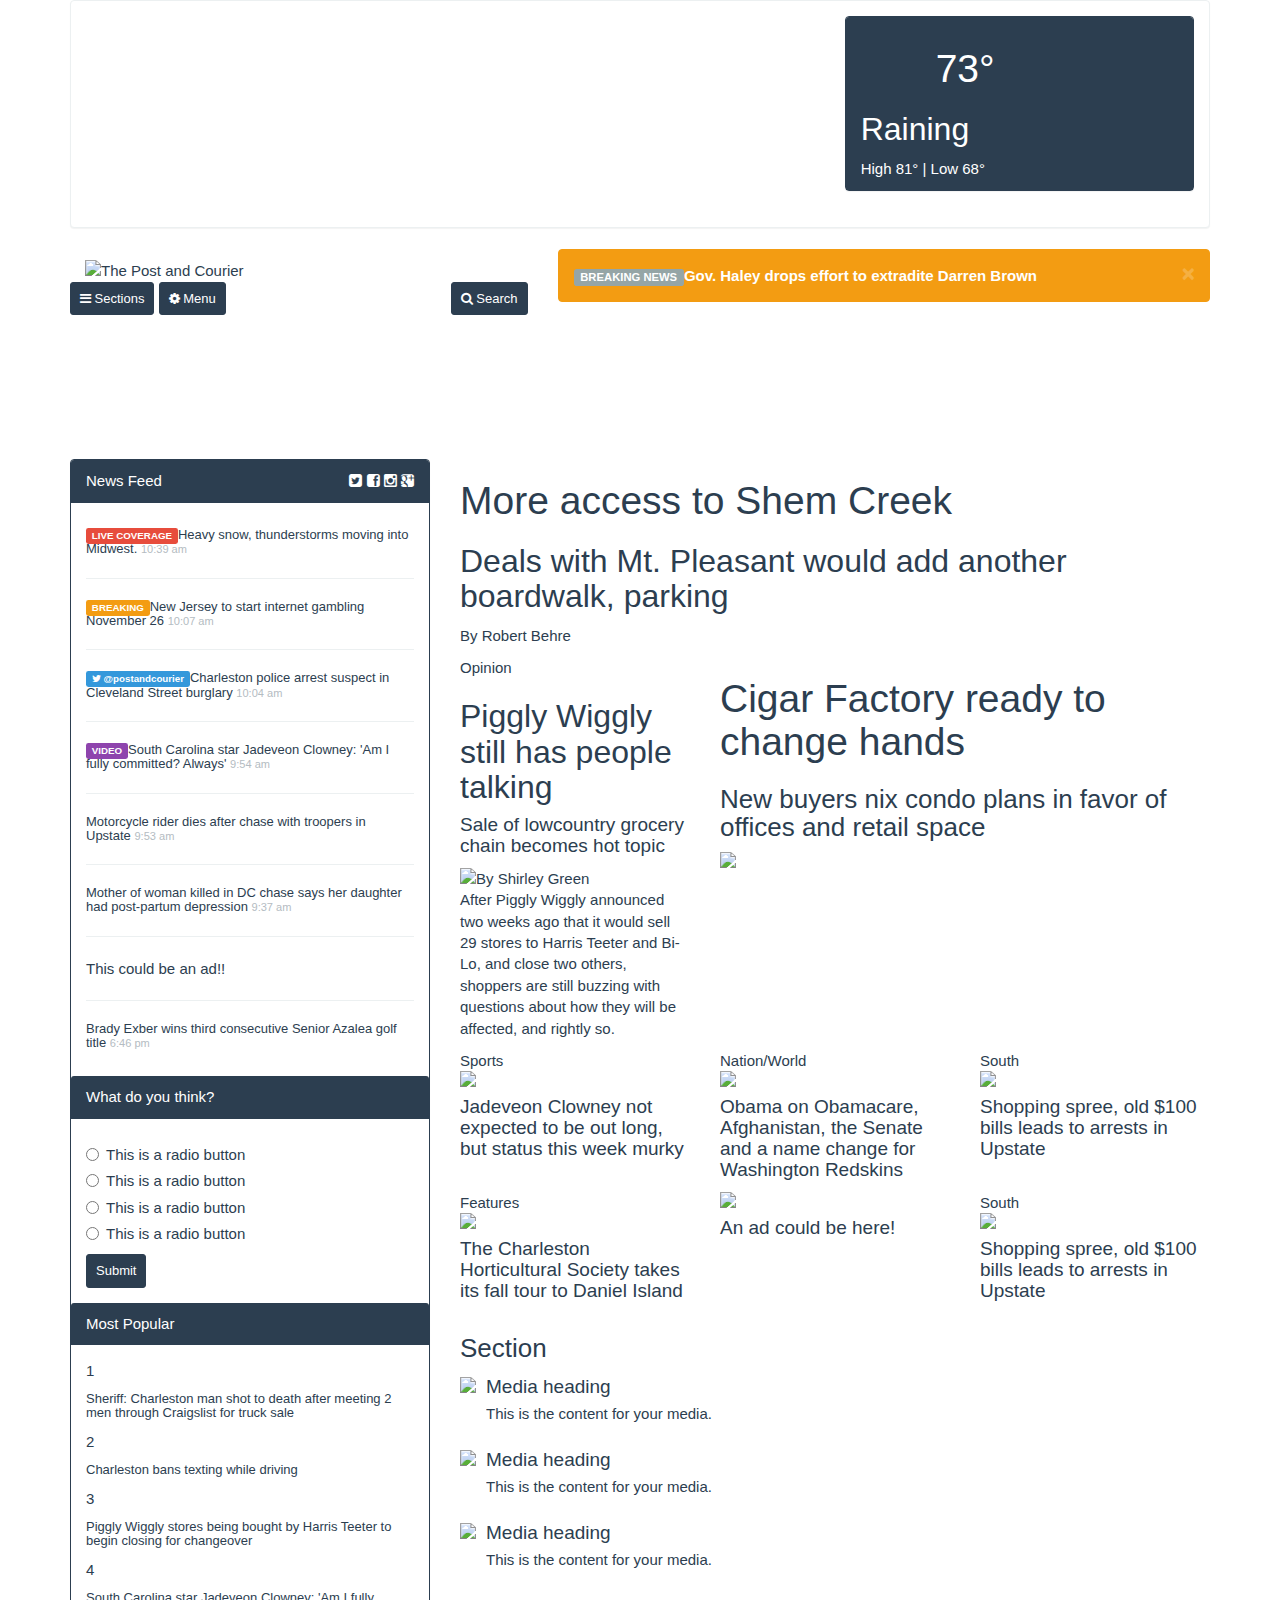
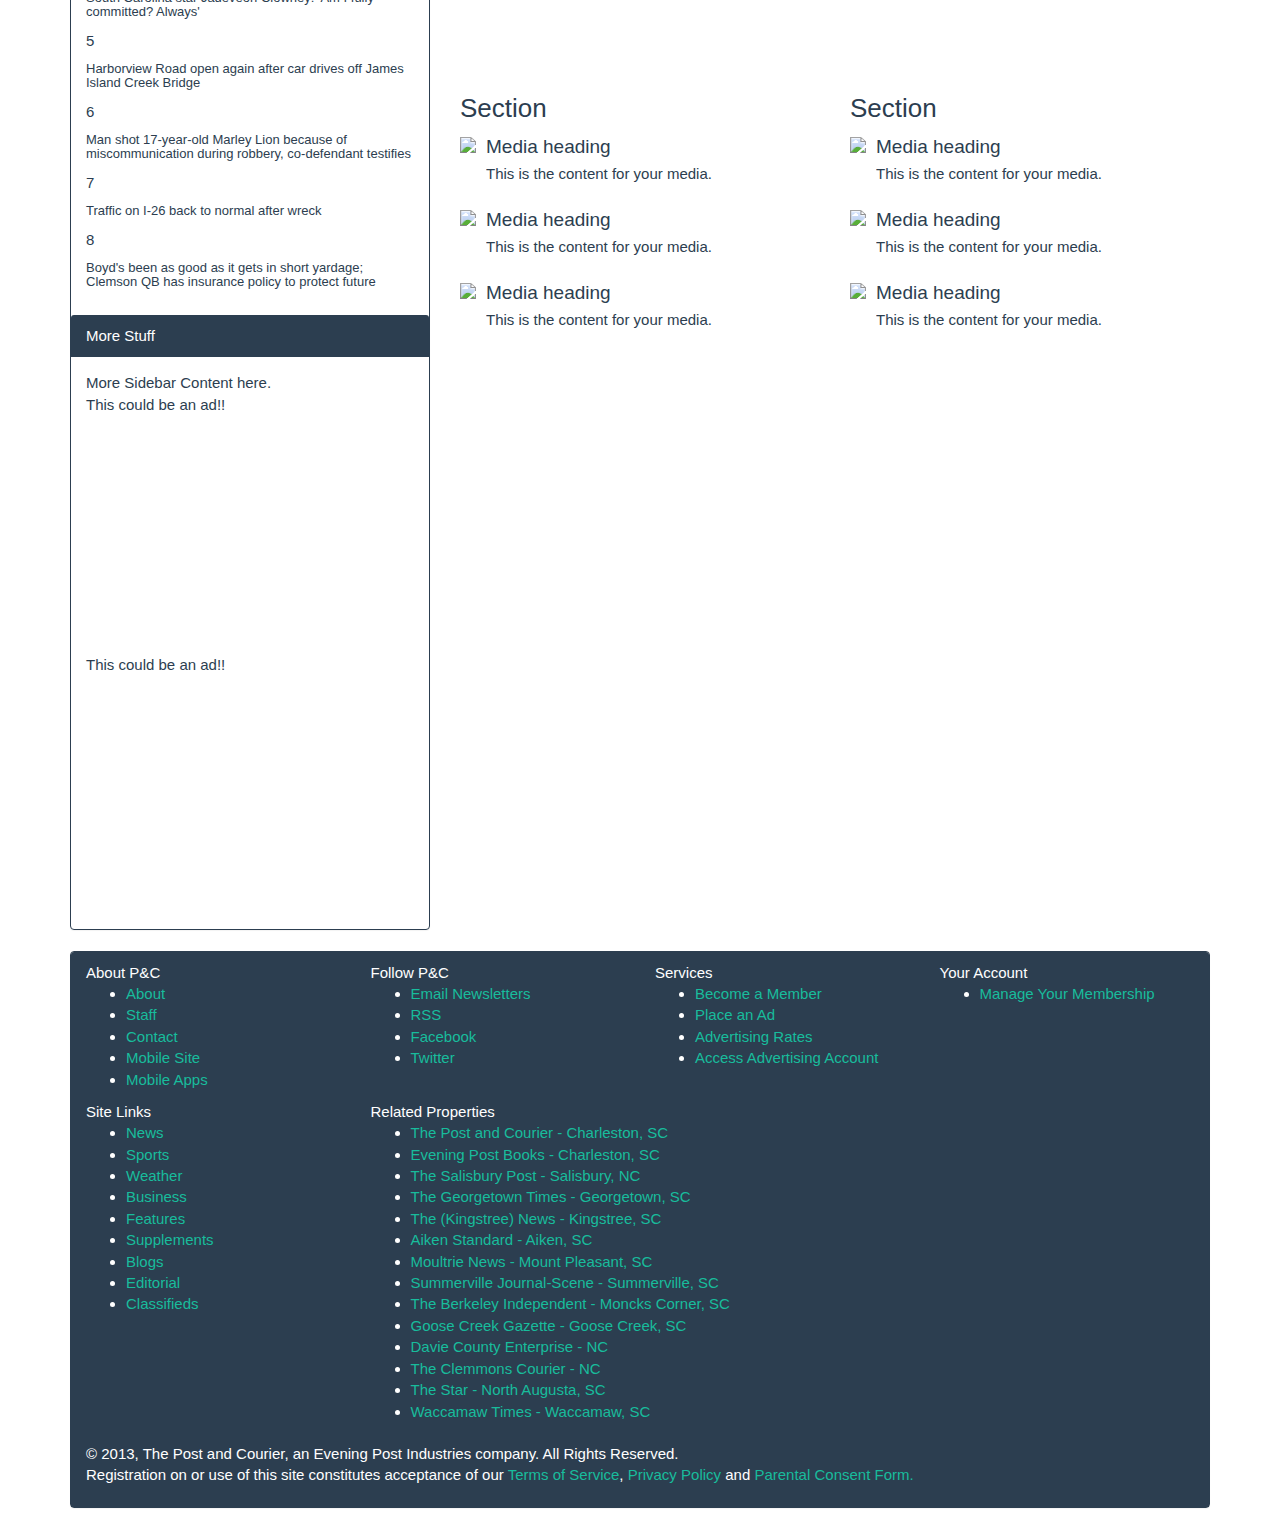
==== index.html @ 3edd7943 "Initial" ====
<!doctype html>

<html>
  
  <head>
    <title>New Page</title>
    <meta name="viewport" content="width=device-width">
    <link rel="stylesheet" href="bootstrap.css">
    <link rel="stylesheet" href="styleOverrides.css">
    <script src="https://ajax.googleapis.com/ajax/libs/webfont/1.4.7/webfont.js"></script>
    <script>
      WebFont.load({
        google: {
          families: ['Merriweather:400,300,300italic,400italic,700,700italic,900,900italic:latin', 'Open+Sans:300italic,400italic,600italic,700italic,800italic,400,300,600,700,800']
        }
      });
    </script>
    <link href="css/font-awesome.css" rel="stylesheet">
    <script type="text/javascript" src="https://ajax.googleapis.com/ajax/libs/jquery/2.0.3/jquery.min.js"></script>
    <script src="skrollr.min.js"></script>
    <script src="slabtext.min.js"></script>
    <script type="text/javascript" src="https://netdna.bootstrapcdn.com/bootstrap/3.0.0/js/bootstrap.min.js"></script>
    <style></style>
  </head>
  
  <body>

  <div id="coverImage" style="background-image: url('http://www.postandcourier.com/storyimage/CP/20131006/PC16/131009684/AR/0/AR-131009684.jpg&maxw=1920&q=75')"></div>

    <div class="container">
      <div class="row">
        <div class="col-md-12">
          <div class="panel panel-default">
            <div class="panel-body 1pxShadow">

              <div class="row">

                <div class="col-sm-8">
                  <div class="relative">
                    <div class="sponsored adLeader">
                    </div>
                  </div>
                </div>

                <div class="col-sm-4 weather">
                  <div class="panel panel-primary">
                    <div class="panel-heading dropdown-toggle" data-toggle="dropdown">
                      <canvas id="rain" class="pull-left mr10" width="75" height="70" class="left">
                      </canvas>
                      <h1>73&deg;</h1>
                      <h2>Raining</h2>
                      <span>High 81&deg; | Low 68&deg;</span>

                      <div class="sponsored" style="position:absolute; top:10px; right: 25px; width:120px; height:70px";></div>
                      </div>
                    <ul class="dropdown-menu">
                    <li>
                      <a href="#">First Link</a>
                    </li>
                    <li>
                      <a href="#">Second Link</a>
                    </li>
                    <li>
                      <a href="#">Third Link</a>
                    </li>
                  </ul>
                  </div>
                </div>

              </div>

            </div>
          </div>
        </div>
      </div>
      <div class="row" id="brand">
        <div class="col-sm-5">
          <div class="panel-heading" id="logo" data-0="position:relative;" data-top-top="position:fixed;top:0;" data-edge-strategy="set">
            <img src="http://www.postandcourier.com/images/pclogo.png" width="100%" alt="The Post and Courier">
              
              <div class="row" id="logoMenu">
                <div class="btn-group">
                  <a class="btn dropdown-toggle btn-primary btn-sm" data-toggle="dropdown" href="#"><i class="icon-reorder"></i> Sections</a>
                  <ul class="dropdown-menu">
                    <li>
                      <a href="#">First Link</a>
                    </li>
                    <li>
                      <a href="#">Second Link</a>
                    </li>
                    <li>
                      <a href="#">Third Link</a>
                    </li>
                  </ul>
                </div>
                <div class="btn-group">
                  <a class="btn dropdown-toggle btn-primary btn-sm" data-toggle="dropdown" href="#"><i class="icon-cog"></i> Menu</a>
                  <ul class="dropdown-menu">
                    <li>
                      <a href="#">First Link</a>
                    </li>
                    <li>
                      <a href="#">Second Link</a>
                    </li>
                    <li>
                      <a href="#">Third Link</a>
                    </li>
                  </ul>
                </div>

                <div class="btn-group pull-right">
                  <a class="btn dropdown-toggle btn-primary btn-sm" data-toggle="dropdown" href="#"><i class="icon-search"></i> Search</a>
                  <div class="dropdown-menu">
                    <input id="searchField" type="text" class="form-control input-sm" placeholder="Search">
                    <div class="relative">
                      <div class="clearfix sponsored" style="width: 270px; height:25px;">
                        <p>Sponsor for the search box.</p>
                      </div>
                    </div>
                  </div>
                </div>
              </div>
               
          </div>

          <!--FIXED NAV PADDING DIV-->
          <div style="height:133px" data-0="display:none;" data-top-top="display:block;" data-anchor-target="#logo" data-edge-strategy="set">&nbsp;</div>
          </div>

        <div class="col-sm-7">

          <!--BREAKING NEWS-->
          <div class="alert alert-warning alert-dismissable">
            <button type="button" class="close" data-dismiss="alert">&times;</button>
            <span class="label label-default">BREAKING NEWS</span><b>Gov. Haley drops effort to extradite Darren Brown</b>
          </div>
        </div>
      </div>

      <div class="row">
        <div class="col-md-4">
          <div class="panel panel-primary" id="newsFeedPanel">
            <div class="panel-heading">News Feed

                <div class="socialIcons pull-right">
                  <i class="icon-twitter-sign"></i>
                  <i class="icon-facebook-sign"></i>
                  <i class="icon-instagram"></i>
                  <i class="icon-google-plus-sign"></i>
                </div>

            </div>
            <div class="panel-body" id="mainStoryFeed">
              <h6><span class="label label-danger">LIVE COVERAGE</span>Heavy snow, thunderstorms moving into Midwest. <small>10:39 am</small></h6>
              <hr>
              <h6><span class="label label-warning">BREAKING</span>New Jersey to start internet gambling November 26 <small>10:07 am</small></h6>
              <hr>
              <div class="pull-left img-polaroid mr10"><div class="imgThumb" style="background-image: url(https://si0.twimg.com/profile_images/3273967357/85cafdcb07f8d2b8add4d1c8004d0d72.jpeg)"></div></div>
              <h6><span class="label label-info"><i class="icon-twitter"></i> @postandcourier</span>Charleston police arrest suspect in Cleveland Street burglary <small>10:04 am</small></h6>
              <hr>
              <div class="pull-left img-polaroid mr10">
                <div class="videoThumb" style="background-image: url(http://www.postandcourier.com/storyimage/CP/20131008/PC20/131009420/AR/0/AR-131009420.jpg&maxw=55&q=100)">
              </div></div>
              <h6><span class="label label-video">VIDEO</span>South Carolina star Jadeveon Clowney: 'Am I fully committed? Always' <small>9:54 am</small></h6>
              <hr>
              <h6>Motorcycle rider dies after chase with troopers in Upstate <small>9:53 am</small></h6>
              <hr>
              <h6>Mother of woman killed in DC chase says her daughter had post-partum depression <small>9:37 am</small></h6>
              <hr>
              <div class="relative">
                <div class="sponsored adRow">This could be an ad!!</div>
              </div>
              <hr>
              <h6>Brady Exber wins third consecutive Senior Azalea golf title <small>6:46 pm</small></h6>
            </div>

            <div class="panel-heading">What do you think?</div>
            <div class="panel-body">
              <div class="radio">
                <label><input type="radio">This is a radio button</label>
              </div>
              <div class="radio">
                <label><input type="radio">This is a radio button</label>
              </div>
              <div class="radio">
                <label><input type="radio">This is a radio button</label>
              </div>
              <div class="radio">
                <label><input type="radio">This is a radio button</label>
              </div>
              <a class="btn btn-primary btn-sm">Submit</a>
            </div>

            <div class="panel-heading">Most Popular</div>
            <div class="panel-body">

              <div class="popularList">
                <div class="popularItem">
                  <div class="rank">1</div><h6>Sheriff: Charleston man shot to death after meeting 2 men through Craigslist for truck sale</h6></div>
                <div class="popularItem">
                  <div class="rank">2</div><h6>Charleston bans texting while driving</h6></div>
                <div class="popularItem">
                  <div class="rank">3</div><h6>Piggly Wiggly stores being bought by Harris Teeter to begin closing for changeover</h6></div>
                <div class="popularItem">
                  <div class="rank">4</div><h6>South Carolina star Jadeveon Clowney: 'Am I fully committed? Always'</h6></div>
                <div class="popularItem">
                  <div class="rank">5</div><h6>Harborview Road open again after car drives off James Island Creek Bridge</h6></div>
                <div class="popularItem">
                  <div class="rank">6</div><h6>Man shot 17-year-old Marley Lion because of miscommunication during robbery, co-defendant testifies</h6></div>
                <div class="popularItem">
                  <div class="rank">7</div><h6>Traffic on I-26 back to normal after wreck</h6></div>
                <div class="popularItem">
                  <div class="rank">8</div><h6>Boyd's been as good as it gets in short yardage; Clemson QB has insurance policy to protect future</h6></div>
              </div>

            </div>

            <div class="panel-heading">More Stuff</div>
            <div class="panel-body">
              More Sidebar Content here.

              <div class="relative">
                <div style="width:300px; height: 260px" class="sponsored">This could be an ad!!</div>
              </div>

              <div class="relative">
                <div style="width:300px; height: 260px" class="sponsored">This could be an ad!!</div>
              </div>

            </div>

          </div>
        </div>

        <div class="col-md-8">

          <!--COVER STORY-->
          <div class="row" id="coverRow">
            <div class="col-md-12" id="coverHeadline">
              <div class="coverTypography">
                <h1><span class="title">More access to Shem Creek</span></h1>
                <h2><span class="subtitle">Deals with Mt. Pleasant would add another boardwalk, parking</span></h2>
                <p><span class="author">By Robert Behre</span></p>
              </div>
            </div>
          </div><!--END COVER-->

<!-- BEGIN COVER FEATURES -->

          <div class="row" id="features">

            <div class="col-md-4 lightBorderRight">
              <span class="category">Opinion</span>
              <h2 class="responsiveHead">Piggly Wiggly still has people talking</h2>
              <h4 class="slabText">Sale of lowcountry grocery chain becomes hot topic</h4>
              <img class="pull-left img-polaroid mr10" src="http://www.postandcourier.com/apps/pbcsi.dll/persbilde?Avis=CP&ID=36&MaxW=180">
              <span class="author">By Shirley Green</span>
              <p>After Piggly Wiggly announced two weeks ago that it would sell 29 stores to Harris Teeter and Bi-Lo, and close two others, shoppers are still buzzing with questions about how they will be affected, and rightly so.</p>
            </div>

            <div class="col-md-8">
              <div class="row">
                <div class="col-md-12">
                  <h1>Cigar Factory ready to change hands</h1>
                  <h3>New buyers nix condo plans in favor of offices and retail space</h3>
                  <img class="img-responsive" src="http://www.postandcourier.com/storyimage/CP/20131007/PC05/131009664/AR/0/AR-131009664.jpg&MaxW=500">
                  
                </div>
              </div>
            </div>

          </div><!--end features row-->

          <div class="row teasers lightBorderTop">

            <div class="col-xs-4">
              <div class="box topRow">
                <span class="category">Sports</span>
                <img class="img-responsive" src="http://www.postandcourier.com/storyimage/CP/20131006/PC20/131009569/AR/0/AR-131009569.jpg&maxw=640&q=100">
                <h4>Jadeveon Clowney not expected to be out long, but status this week murky</h4>
              </div>
            </div>

            <div class="col-xs-4">
              <div class="box topRow">
                <span class="category">Nation/World</span>
                <div class="videoThumb"><img class="img-responsive" src="http://www.postandcourier.com/storyimage/CP/20131005/PC1601/131009609/AR/0/AR-131009609.jpg&maxw=640&q=100"></div>
                <h4>Obama on Obamacare, Afghanistan, the Senate and a name change for Washington Redskins</h4>
              </div>
            </div>

            <div class="col-xs-4">
              <div class="box topRow">
                <span class="category">South</span>
                <img class="img-responsive" src="http://www.postandcourier.com/storyimage/CP/20131005/PC1610/131009618/AR/0/AR-131009618.jpg&maxw=640&q=100">
                <h4>Shopping spree, old $100 bills leads to arrests in Upstate</h4>
              </div>
            </div>


          </div>

          <div class="row teasers">

            <div class="col-md-4">
              <div class="box topRow">
                <span class="category">Features</span>
                <img class="img-responsive" src="http://www.postandcourier.com/storyimage/CP/20131006/PC12/131009712/AR/0/AR-131009712.jpg&maxw=640&q=100">
                <h4>The Charleston Horticultural Society takes its fall tour to Daniel Island</h4>
              </div>
            </div>

            <div class="col-md-4">
              <div class="box topRow sponsored">
                <span class="category"> </span>
                <img class="img-responsive" src="http://www.postandcourier.com/storyimage/CP/20131005/PC1610/131009618/AR/0/AR-131009618.jpg&maxw=640&q=100">
                <h4>An ad could be here!</h4>
              </div>
            </div>

            <div class="col-md-4">
              <div class="box topRow">
                <span class="category">South</span>
                <img class="img-responsive" src="http://www.postandcourier.com/storyimage/CP/20131005/PC1610/131009618/AR/0/AR-131009618.jpg&maxw=640&q=100">
                <h4>Shopping spree, old $100 bills leads to arrests in Upstate</h4>
              </div>
            </div>

          </div>

<!--BEGIN SECTIONS -->
          <div class="row">

            <div class="col-md-6">
                <h3>Section</h3>
                <div class="media">
                  <a class="pull-left" href="#">    <img class="media-object" src="https://app.divshot.com/img/placeholder-64x64.gif">  </a>
                  <div class="media-body">
                    <h4 class="media-heading">Media heading</h4>
                    <p>This is the content for your media.</p>
                  </div>
                </div>
                <div class="media">
                  <a class="pull-left" href="#">    <img class="media-object" src="https://app.divshot.com/img/placeholder-64x64.gif">  </a>
                  <div class="media-body">
                    <h4 class="media-heading">Media heading</h4>
                    <p>This is the content for your media.</p>
                  </div>
                </div>
                <div class="media">
                  <a class="pull-left" href="#">    <img class="media-object" src="https://app.divshot.com/img/placeholder-64x64.gif">  </a>
                  <div class="media-body">
                    <h4 class="media-heading">Media heading</h4>
                    <p>This is the content for your media.</p>
                  </div>
                </div>
            </div>

             <div class="col-md-6">
              <div class="box sponsored">
                <div style="width:360px; height:360px;">
                </div>
              </div>
            </div>

          </div>

          <div class="row">

            <div class="col-md-6">
                <h3>Section</h3>
                <div class="media">
                  <a class="pull-left" href="#">    <img class="media-object" src="https://app.divshot.com/img/placeholder-64x64.gif">  </a>
                  <div class="media-body">
                    <h4 class="media-heading">Media heading</h4>
                    <p>This is the content for your media.</p>
                  </div>
                </div>
                <div class="media">
                  <a class="pull-left" href="#">    <img class="media-object" src="https://app.divshot.com/img/placeholder-64x64.gif">  </a>
                  <div class="media-body">
                    <h4 class="media-heading">Media heading</h4>
                    <p>This is the content for your media.</p>
                  </div>
                </div>
                <div class="media">
                  <a class="pull-left" href="#">    <img class="media-object" src="https://app.divshot.com/img/placeholder-64x64.gif">  </a>
                  <div class="media-body">
                    <h4 class="media-heading">Media heading</h4>
                    <p>This is the content for your media.</p>
                  </div>
                </div>
            </div>

             <div class="col-md-6">
                <h3>Section</h3>
                <div class="media">
                  <a class="pull-left" href="#">    <img class="media-object" src="https://app.divshot.com/img/placeholder-64x64.gif">  </a>
                  <div class="media-body">
                    <h4 class="media-heading">Media heading</h4>
                    <p>This is the content for your media.</p>
                  </div>
                </div>
                <div class="media">
                  <a class="pull-left" href="#">    <img class="media-object" src="https://app.divshot.com/img/placeholder-64x64.gif">  </a>
                  <div class="media-body">
                    <h4 class="media-heading">Media heading</h4>
                    <p>This is the content for your media.</p>
                  </div>
                </div>
                <div class="media">
                  <a class="pull-left" href="#">    <img class="media-object" src="https://app.divshot.com/img/placeholder-64x64.gif">  </a>
                  <div class="media-body">
                    <h4 class="media-heading">Media heading</h4>
                    <p>This is the content for your media.</p>
                  </div>
                </div>
            </div>

          </div>


        </div>
      </div>

      <footer>

        <div class="panel panel-primary">
          <div class="panel-heading">
            <div class="row">
              <aside class="col-md-3 footer-box">
                  <div class="footer-title">About P&amp;C</div>
                  <ul>
                      <li><a href="/about">About</a></li>
                      <li><a href="/section/pcdirectory/">Staff</a></li>
                      <li><a href="/section/pcdirectory/">Contact</a></li>
                      <li><a href="http://m.postandcourier.com">Mobile Site</a></li>
                      <li><a href="/section/mobileInstructions">Mobile Apps</a></li>
                  </ul>                
              </aside>
              <aside class="col-md-3 footer-box">
                  <div class="footer-title">Follow P&C</div>
                  <ul>
                      <li><a href="/section/pcvip/">Email Newsletters</a></li>
                      <li><a href="/section/rssfeeds">RSS</a></li>
                      <li><a href="http://www.facebook.com/ThePostandCourier">Facebook</a></li>
                      <li><a href="/section/social-media">Twitter</a></li>
                  </ul>
              </aside>
              <aside class="col-md-3 footer-box">
                  <div class="footer-title">Services</div>
                  <ul>
                      <li><a href="/section/Pcsubscriptions">Become a Member</a></li>
                      <li><a href="http://www.lowcountryclassifieds.com/place-ad/">Place an Ad</a></li>
                      <li><a href="http://www.postandcourieradvertising.com/">Advertising Rates</a></li>
                      <li><a href="http://brweb1.postandcourier.com/BWWAPAYMENTS/">Access Advertising Account</a></li>
                  </ul>
              </aside>
              <aside class="col-md-3 footer-box last-box">
                  <div class="footer-title">Your Account</div>
                  <ul>
                    <li><a href="http://www.postandcourier.com/subscriptions">Manage Your Membership</a></li>
                  </ul>
              </aside>
              <span class="clearfix footclearfix"></span>
            </div><!--footer row1-->
            <div class="row">
              <aside class="col-md-3 footer-verticals">
                  <div class="footer-title">Site Links</div>
                  <ul>
                      <li><a href="/apps/pbcs.dll/section?category=PC16">News</a></li>
                      <li><a href="/apps/pbcs.dll/section?category=PC20">Sports</a></li>
                      <li><a href="http://weather.postandcourier.com/US/SC/Charleston.html/">Weather</a></li>
                      <li><a href="/apps/pbcs.dll/section?category=PC05">Business</a></li>
                      <li><a href="/apps/pbcs.dll/section?category=PC12">Features</a></li>
                      <li><a href="/apps/pbcs.dll/section?category=PC21">Supplements</a></li>
                      <li><a href="/apps/pbcs.dll/section?category=PC03">Blogs</a></li>
                      <li><a href="/apps/pbcs.dll/section?category=PC10">Editorial</a></li>
                      <li><a href="http://www.lowcountryclassifieds.com/">Classifieds</a></li>
                  </ul>
              </aside>
              <aside class="col-md-9 footer-properties pull-left">
                <div class="footer-title">Related Properties</div>
                    <ul>
                      <li><a href="http://www.postandcourier.com/" title="The Post and Courier">The Post and Courier - Charleston, SC</a></li>
                      <li><a href="http://www.eveningpostbooks.com/" title="Evening Post Books - Charleston, SC">Evening Post Books - Charleston, SC</a></li>
                      <li><a href="http://www.salisburypost.com/" title="The Salisbury Post" target="_blank">The Salisbury Post - Salisbury, NC</a></li>
                      <li><a href="http://www.gtowntimes.com/" title="Georgetown Times" target="_blank">The Georgetown Times - Georgetown, SC</a></li> 
                      <li><a href="http://www.kingstreenews.com/" title="The Kingstree News" target="_blank">The (Kingstree) News - Kingstree, SC</a></li>
                      <li><a href="http://www.aikenstandard.com/" title="Aiken Standard" target="_blank">Aiken Standard - Aiken, SC</a></li>
                      <li><a href="http://www.moultrienews.com/" title="Moultrie News" target="_blank">Moultrie News - Mount Pleasant, SC</a></li>
                      <li><a href="http://www.journalscene.com/" title="Summerville Journal-Scene" target="_blank">Summerville Journal-Scene - Summerville, SC</a></li>
                      <li><a href="http://www.berkeleyind.com/" title="The Berkeley Independent" target="_blank">The Berkeley Independent - Moncks Corner, SC</a></li>
                      <li><a href="http://www.ourgazette.com/" title="Goose Creek Gazette" target="_blank">Goose Creek Gazette - Goose Creek, SC</a></li> 
                      <li><a href="http://www.ourdavie.com/" title="Davie County Enterprise" target="_blank">Davie County Enterprise - NC</a></li>
                      <li><a href="http://www.clemmonscourier.net/" title="The Clemmons Courier" target="_blank">The Clemmons Courier - NC</a></li>
                      <li><a href="http://www.northaugustastar.com" title="The Star" target="_blank">The Star - North Augusta, SC</a></li>
                      <li><a href="http://www.waccamawtimes.com" title="Waccamaw Times" target="_blank">Waccamaw Times - Waccamaw, SC</a></li> 
                  </ul>
              </aside>
            </div><!--footer row2-->
            <div class="row">
              <aside class="col-md-12 footer-copy">
                <p class="footer-logo"></p>
                  &copy; 2013, The Post and Courier, an Evening Post Industries company. All Rights Reserved.
                  <p>Registration on or use of this site constitutes acceptance of our <a href="/section/terms/">Terms of Service</a>, <a href="/section/privacy/">Privacy Policy</a> and <a href="/section/parents/">Parental Consent Form.</a></p>
              </aside>
            </div><!--footer row3-->
          </div>
        </div>

      </footer>

    </div>
  </body>

<script>

window.onload = function () {
  skrollr.init({
    forceHeight: false
  });
};

</script>

<script src="http://darkskyapp.github.io/skycons/skycons.js"></script>
<script>
  var icons = new Skycons({"color": "rgb(255, 255, 255)"});
  icons.set("rain", Skycons.RAIN);
  icons.play();
</script>
</html>
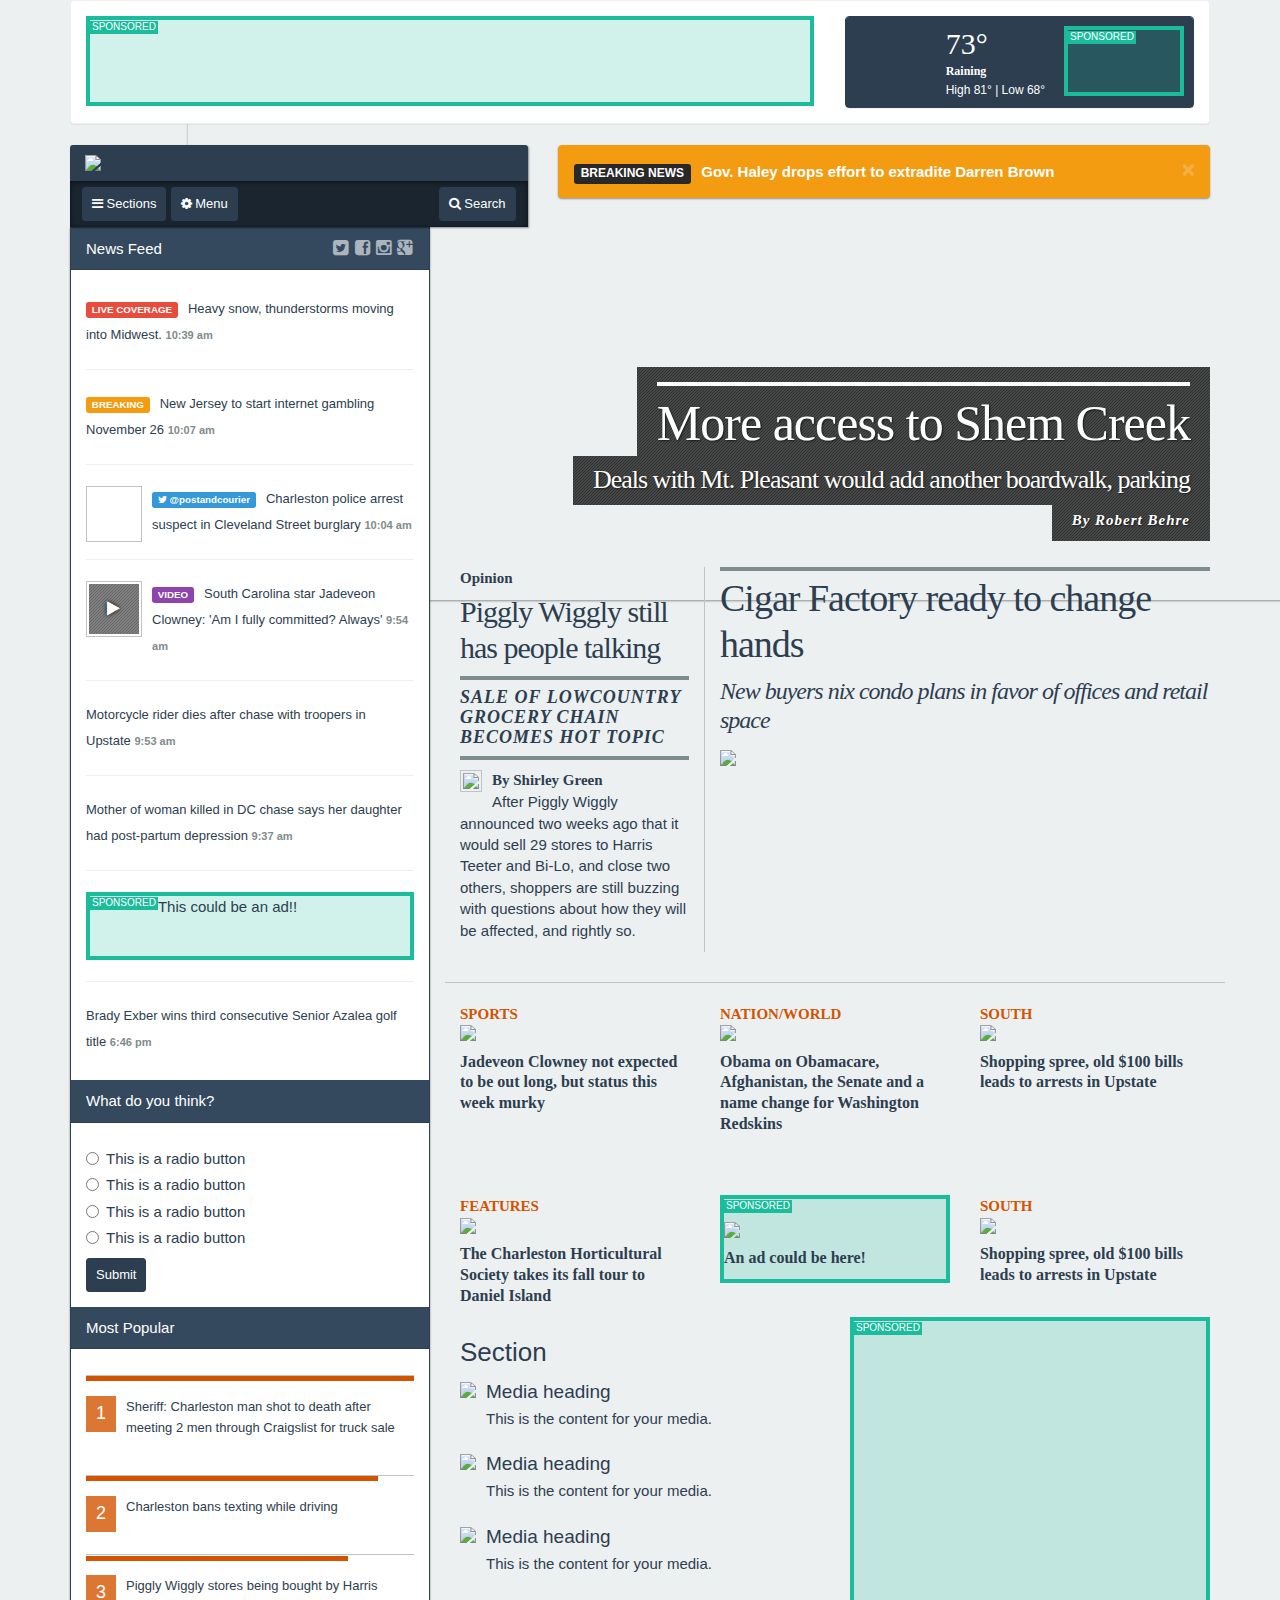
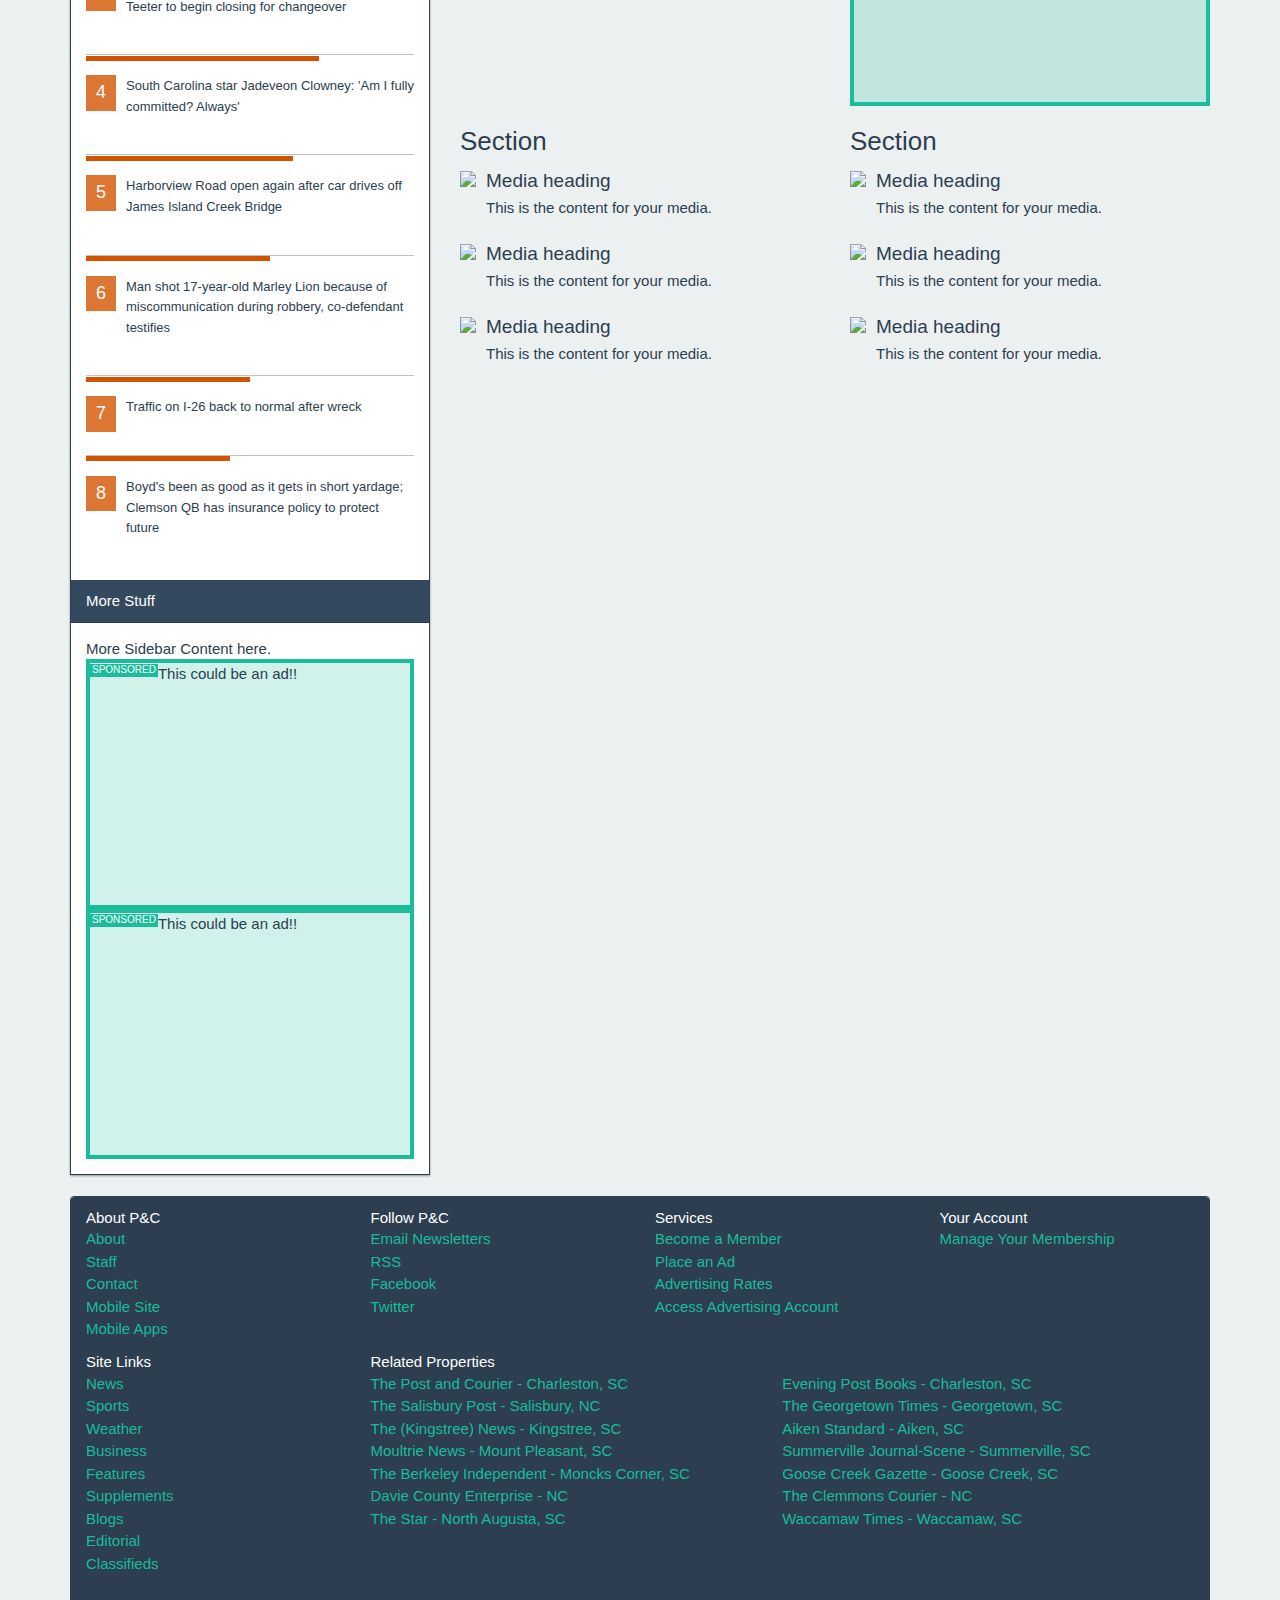
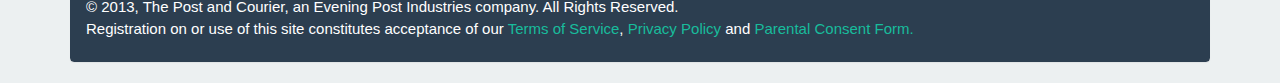
==== commit 7516c9ba: "Responsive fixes" ====
--- a/index.html
+++ b/index.html
@@ -3,7 +3,7 @@
 <html>
   
   <head>
-    <title>New Page</title>
+    <title>The Post & Courier</title>
     <meta name="viewport" content="width=device-width">
     <link rel="stylesheet" href="bootstrap.css">
     <link rel="stylesheet" href="styleOverrides.css">
@@ -18,6 +18,7 @@
     <link href="css/font-awesome.css" rel="stylesheet">
     <script type="text/javascript" src="https://ajax.googleapis.com/ajax/libs/jquery/2.0.3/jquery.min.js"></script>
     <script src="skrollr.min.js"></script>
+    <script src="waypoints.min.js"></script>
     <script src="slabtext.min.js"></script>
     <script type="text/javascript" src="https://netdna.bootstrapcdn.com/bootstrap/3.0.0/js/bootstrap.min.js"></script>
     <style></style>
@@ -75,10 +76,16 @@
       </div>
       <div class="row" id="brand">
         <div class="col-sm-5">
-          <div class="panel-heading" id="logo" data-0="position:relative;" data-top-top="position:fixed;top:0;" data-edge-strategy="set">
+          <div class="panel-heading" id="logo"
+          data-0="position:relative;"
+          data-top-top="position:fixed;top:0;"
+          data-edge-strategy="set">
             <img src="http://www.postandcourier.com/images/pclogo.png" width="100%" alt="The Post and Courier">
               
               <div class="row" id="logoMenu">
+                <div class="btn-group visible-xs">
+                  <a class="btn dropdown-toggle btn-danger btn-sm feedButton" data-toggle="offcanvas" href="#"><i class="icon-reorder"></i> News Feed</a>
+                </div>
                 <div class="btn-group">
                   <a class="btn dropdown-toggle btn-primary btn-sm" data-toggle="dropdown" href="#"><i class="icon-reorder"></i> Sections</a>
                   <ul class="dropdown-menu">
@@ -119,15 +126,15 @@
                     </div>
                   </div>
                 </div>
-              </div>
+              </div><!--logoMenu-->
                
           </div>
 
-          <!--FIXED NAV PADDING DIV-->
-          <div style="height:133px" data-0="display:none;" data-top-top="display:block;" data-anchor-target="#logo" data-edge-strategy="set">&nbsp;</div>
-          </div>
-
-        <div class="col-sm-7">
+          <!--FIX NAV PADDING DIV-->
+          <div class="navPhantom" style="height:133px" data-0="display:none;" data-top-top="display:block;" data-anchor-target="#logo" data-edge-strategy="set">&nbsp;</div>
+          </div>
+
+        <div class="col-sm-7" id="alertZone">
 
           <!--BREAKING NEWS-->
           <div class="alert alert-warning alert-dismissable">
@@ -137,8 +144,8 @@
         </div>
       </div>
 
-      <div class="row">
-        <div class="col-md-4">
+      <div class="row row-offcanvas row-offcanvas-left">
+        <div class="col-xs-12 col-sm-5 col-md-4 sidebar-offcanvas" id="sidebar" role="navigation">
           <div class="panel panel-primary" id="newsFeedPanel">
             <div class="panel-heading">News Feed
 
@@ -215,16 +222,16 @@
 
             </div>
 
-            <div class="panel-heading">More Stuff</div>
-            <div class="panel-body">
+            <div class="panel-heading hidden-xs">More Stuff</div>
+            <div class="panel-body hidden-xs">
               More Sidebar Content here.
 
               <div class="relative">
-                <div style="width:300px; height: 260px" class="sponsored">This could be an ad!!</div>
+                <div class="sponsored adSkybox">This could be an ad!!</div>
               </div>
 
               <div class="relative">
-                <div style="width:300px; height: 260px" class="sponsored">This could be an ad!!</div>
+                <div class="sponsored adSkybox">This could be an ad!!</div>
               </div>
 
             </div>
@@ -232,7 +239,7 @@
           </div>
         </div>
 
-        <div class="col-md-8">
+        <div class="col-xs-12 col-sm-7 col-md-8">
 
           <!--COVER STORY-->
           <div class="row" id="coverRow">
@@ -302,7 +309,7 @@
 
           <div class="row teasers">
 
-            <div class="col-md-4">
+            <div class="col-xs-4">
               <div class="box topRow">
                 <span class="category">Features</span>
                 <img class="img-responsive" src="http://www.postandcourier.com/storyimage/CP/20131006/PC12/131009712/AR/0/AR-131009712.jpg&maxw=640&q=100">
@@ -310,7 +317,7 @@
               </div>
             </div>
 
-            <div class="col-md-4">
+            <div class="col-xs-4">
               <div class="box topRow sponsored">
                 <span class="category"> </span>
                 <img class="img-responsive" src="http://www.postandcourier.com/storyimage/CP/20131005/PC1610/131009618/AR/0/AR-131009618.jpg&maxw=640&q=100">
@@ -318,7 +325,7 @@
               </div>
             </div>
 
-            <div class="col-md-4">
+            <div class="col-xs-4">
               <div class="box topRow">
                 <span class="category">South</span>
                 <img class="img-responsive" src="http://www.postandcourier.com/storyimage/CP/20131005/PC1610/131009618/AR/0/AR-131009618.jpg&maxw=640&q=100">
@@ -516,6 +523,14 @@
 
 <script>
 
+$(document).ready(function() {
+  $('[data-toggle=offcanvas]').click(function() {
+    $('.row-offcanvas').toggleClass('active');
+  });
+  
+});
+
+
 window.onload = function () {
   skrollr.init({
     forceHeight: false
--- a/styleOverrides.css
+++ b/styleOverrides.css
@@ -0,0 +1,586 @@
+body{
+	background-color: rgb(236, 240, 241);
+}
+
+
+/* TYPOGRAPHY ||||||||||||||||||||||||||||||||||||||||||||||||||||||||||||||||||| */
+
+#coverHeadline {
+	position: absolute;
+	bottom: 15px;
+	text-shadow: 1px 1px 2px rgba(0,0,0,0.6);
+	filter: dropshadow(color=rgba(0,0,0,0.6), offx=1, offy=1);
+	color: white;
+	text-align: right;
+}
+
+.coverTypography{
+	position: relative;
+}
+
+#coverHeadline h1, #coverHeadline h2, #coverHeadline p {
+	color: white;
+	font-family: "Merriweather", Serif;
+	font-weight: 300;
+	display: inline-block;
+	background-color: rgba(0,0,0,0.0);
+	float: right;
+	background-image: url([data-uri]);
+}
+
+
+#coverHeadline h1 {
+	font-size: 50px;
+	padding: 15px 20px 5px 20px;
+	margin: 0px 0px 0px 0px;
+}
+
+@media(max-width:768px) {
+	#coverHeadline h1 {
+	font-size: 30px;
+	padding: 15px 20px 5px 20px;
+	margin: 0px 0px 0px 0px;
+}
+
+	#coverHeadline .subtitle {
+		font-size: 16px;
+	}
+	
+	#coverHeadline {
+	position: absolute;
+	bottom: 35px;
+	}
+}
+
+#coverHeadline h1 span {
+	display: inline-block;
+}
+
+#coverHeadline .title {
+	border-top: 4px solid white;
+	padding: 10px 0px 0px 0px;
+	letter-spacing: -1px;
+}
+
+#coverHeadline .subtitle {
+	letter-spacing: -1px;
+}
+
+#coverHeadline .author {
+	color: white;
+	font-weight: 700;
+	font-style: italic;
+	letter-spacing: 1px;
+}
+
+#coverHeadline h2 {
+	font-size: 26px;
+	padding: 10px 20px 10px 20px;
+	margin: 0px 0px 0px 0px;
+}
+
+#coverHeadline p {
+	padding: 5px 20px 10px 20px;
+}
+
+
+#coverHeadline small {
+	color: rgba(189, 195, 199,1.0);
+	font-family: "Libre Baskerville", Serif;
+}
+
+.headline {
+	font-family: "Merriweather", Serif;
+}
+
+#features h1, #features h2, #features h3, #features h4, #features h5, #features h6, #features .category, #features .author {
+	font-family: "Merriweather", Serif;
+}
+
+#features h1 {
+	font-size: 38px;
+	letter-spacing: -1px;
+	line-height: 1.2;
+	padding: 5px 0 5px 0;
+	margin: 0;
+	border-top: 4px solid rgb(127, 140, 141);
+}
+
+#features h2 {
+	font-size: 30px;
+	letter-spacing: -1px;
+	line-height: 1.2;
+	padding: 5px 0 5px 0;
+	margin: 0;
+}
+
+#features h3 {
+	font-size: 24px;
+	letter-spacing: -1px;
+	line-height: 1.2;
+	padding: 5px 0 5px 0;
+	margin: 0 0 10px 0;
+	font-style: italic;
+	font-weight: 300;
+}
+
+#features h4 {
+	font-size: 18px;
+	letter-spacing: 1px;
+	text-transform: uppercase;
+	border-top: 4px solid rgb(127, 140, 141);
+	border-bottom: 4px solid rgb(127, 140, 141);
+	padding: 8px 0 8px 0;
+	margin: 5px 0 10px 0;
+	font-weight: 900;
+	font-style: italic;
+}
+
+#features .category {
+	font-weight: 700;
+}
+
+#features .author {
+	font-weight: 700;
+	display: block;
+}
+
+.teasers h4 {
+	font-family: "Merriweather", Serif;
+	line-height: 1.3;
+	font-weight: 700;
+	font-size: 16px;
+	font-weight: 700;
+}
+
+.teasers .category {
+	font-weight: 900;
+	text-transform: uppercase;
+	color: rgb(211, 84, 0);
+	font-family: "Merriweather", Serif;
+}
+
+.weather h1, .weather h2{
+	font-family: "Open Sans", Serif;
+	padding:0;
+	color: white;
+}
+
+.weather span{
+	color: white;
+	font-size: 12px;
+}
+
+.weather h1 {
+	font-weight: 400;
+	font-size: 30px;
+	margin: 0px 0px 5px 0px;
+}
+
+.weather h2 {
+	font-weight: 700;
+	font-size: 12px;
+	margin:0;
+}
+
+h6 small {
+	font-weight: 600;
+	color: rgba(127, 140, 141,1.0);
+}
+
+/* LAYOUT ||||||||||||||||||||||||||||||||||||||||||||||||||||||||||||||||||| */
+
+.lightBorderLeft {
+	border-left: 1px solid rgb(189, 195, 199);
+}
+
+.lightBorderRight {
+	border-right: 1px solid rgb(189, 195, 199);
+}
+
+.lightBorderTop {
+	border-top: 1px solid rgb(189, 195, 199);
+}
+
+.lightBorderBottom {
+	border-bottom: 1px solid rgb(189, 195, 199);
+}
+
+.teasers {
+	margin-top: 30px;
+	padding-top: 20px;
+}
+
+.weather .panel {
+	margin:0;
+}
+
+.weather .panel-heading{
+	padding: 10px 15px 0px 15px;
+	height: 90px;
+}
+
+#coverImage {
+	position: absolute;
+	top: 0;
+	height:600px;
+	width:1190px;
+	left:55%;
+	margin-left: -516px;
+	background-size: cover;
+	background-repeat: no-repeat;
+	-webkit-box-shadow: 0px 1px 2px 0 rgba(0,0,0,0.4);
+	box-shadow: 0px 1px 2px 0 rgba(0,0,0,0.4);
+}
+
+#coverRow {
+	position: relative;
+	height:340px;
+}
+
+@media(max-width:768px) {
+	#coverRow {
+	position: relative;
+	height:400px;
+	}
+	
+	#coverImage {
+	position: absolute;
+	top: 0;
+	height:640px;
+	}
+	
+	#alertZone {
+		position:absolute;
+		margin-top: 10px;
+	}
+	
+	.feedButton {
+		margin-right: 5px;
+	}
+}
+
+#mainStoryFeed .label {
+margin-right:10px;
+margin-top:10.5px;
+margin-bottom:10.5px;
+}
+
+#mainStoryFeed h6 {
+line-height:2em;
+}
+
+footer ul {
+	padding:0;
+}
+
+footer ul li {
+	line-height: 1.5em;
+	list-style: none;
+}
+
+.footer-properties ul li{
+	width: 50%;
+	float: left;
+	display: inline;
+	margin: 0 0 0 0;
+}
+
+#mainStoryFeed .imgThumb {
+	width: 50px;
+	height: 50px;
+	background-size: cover;
+}
+
+#mainStoryFeed .videoThumb {
+	width: 50px;
+	height: 50px;
+	background-size: cover;
+}
+
+ #mainStoryFeed .videoThumb:before {
+	content: "\f04b";
+	width: 100%;
+	height: 100%;
+	position: relative;
+	top:0;
+	left:0;
+	line-height: normal;
+	vertical-align: baseline;
+	background-image: url([data-uri]);
+	background-position: 0% 0%;
+	background-repeat: repeat;
+	margin: 0px 0px;
+	padding: 16px 18px;
+	font-family: FontAwesome;
+	font-weight: normal;
+	font-style: normal;
+	text-decoration: inherit;
+	font-size: 16px;
+	-webkit-font-smoothing: antialiased;
+	box-sizing: border-box;
+	display: inline-block;
+	color: white;
+	text-shadow: 0px 0px 4px rgba(0,0,0,1.0);
+	filter: dropshadow(color=rgba(0,0,0,1.0), offx=0, offy=0);
+} 
+
+.popularList {
+	list-style-position: inside;
+	padding-left: 0;
+}
+
+.popularList h6 {
+	line-height: 1.6em;
+	clear: right;
+	padding: 0;
+	margin: 15.5px 0 15.5px 0;
+}
+
+.popularItem .rank {
+	background-color: rgba(211, 84, 0,0.8);
+	color: white;
+	font-size: 18px;
+	float: left;
+	padding: 5px 10px 5px 10px;
+	margin: 14.5px 10px 10.5px 0px;
+}
+
+.popularList div.popularItem{
+	font-size: 13px;
+	margin: 10.5px 0px 0px 0px;
+	padding: 10.5px 0px 10.5px 0px;
+	border-top: 1px solid rgba(189, 195, 199,1.0);
+}
+
+.popularList div.popularItem:before{
+	content: '';
+	display: block;
+	height:5px;
+	background-color: rgba(211, 84, 0,1.0);
+	margin: -10px 0px 0px 0px;
+}
+
+.popularList div.popularItem:nth-child(1):before{
+	width:100%;
+}
+.popularList div.popularItem:nth-child(2):before{
+	width:89%;
+}
+.popularList div.popularItem:nth-child(3):before{
+	width:80%;
+}
+.popularList div.popularItem:nth-child(4):before{
+	width:71%;
+}
+.popularList div.popularItem:nth-child(5):before{
+	width:63%;
+}
+.popularList div.popularItem:nth-child(6):before{
+	width:56%;
+}
+.popularList div.popularItem:nth-child(7):before{
+	width:50%;
+}
+.popularList div.popularItem:nth-child(8):before{
+	width:44%;
+}
+/* LOGO PANEL STYLES ||||||||||||||||||||||||||||||||||||||||||||||||||||||||||||||||||| */
+
+#logo {
+background-color:#2c3e50;
+padding-bottom:0;
+border-bottom: none;
+
+z-index: 900;
+-webkit-box-shadow: 1px 1px 2px 0 rgba(0,0,0,0.4);
+box-shadow: 1px 1px 2px 0 rgba(0,0,0,0.4);
+}
+
+.1pxShadow {
+-webkit-box-shadow: 1px 1px 2px 0 rgba(0,0,0,0.4);
+box-shadow: 1px 1px 2px 0 rgba(0,0,0,0.4);
+}
+
+#logo img {
+	margin-bottom: 5px;
+}
+
+.img-polaroid {
+padding:2px;
+border:1px solid #bdc3c7;
+}
+
+.ml10 {
+margin-left:10px;
+}
+
+.mr10 {
+margin-right:10px;
+}
+
+#newsFeedPanel {
+margin-top:0;
+border-radius:0;
+-webkit-box-shadow: 0px 1px 2px 0 rgba(0,0,0,0.4);
+box-shadow: 0px 1px 2px 0 rgba(0,0,0,0.4);
+}
+
+#newsFeedPanel .panel-heading {
+border-radius:0;
+background-color:#34495e;
+}
+
+.mainLeadImage {
+position:absolute;
+width:100%;
+height:500px;
+background-image:url(http://www.postandcourier.com/storyimage/CP/20131004/PC16/131009760/AR/0/AR-131009760.jpg);
+background-size:auto auto;
+}
+
+#logoMenu {
+background-color:rgba(0,0,0,0.4);
+padding:6px 12px;
+-webkit-box-shadow:inset 0 1px 5px 0 rgba(0,0,0,0.6);
+box-shadow:inset 0 1px 5px 0 rgba(0,0,0,0.6);
+}
+
+#newsFeedPanel .socialIcons i {
+	color: rgba(255,255,255,0.6);
+	font-size: 18px;
+	margin-right: 2px;
+}
+
+#newsFeedPanel .socialIcons i:hover {
+	color: rgba(255,255,255,1.0);
+}
+
+.alert-warning {
+-webkit-box-shadow: 0px 1px 2px 0 rgba(0,0,0,0.4);
+box-shadow: 0px 1px 2px 0 rgba(0,0,0,0.4);
+}
+
+.alert-warning .label {
+	background-color: rgb(40,40,40);
+	margin-right: 10px;
+	font-size: 12px;
+}
+
+.alert button {
+	color: white;
+}
+
+.teasers div {
+}
+
+.teasers img {
+	width: 100%;
+	height: auto;
+}
+
+.box {
+	width: 100%;
+	height: 100%;
+}
+
+.sponsored {
+	border:4px solid rgba(26, 188, 156,1.0);
+	background-color: rgba(26, 188, 156,0.2);
+}
+
+.sponsored:before {
+	content:'SPONSORED';
+	position: relative;
+	top:-6px;
+	left:0px;
+	background-color: rgba(26, 188, 156,1.0);
+	color: white;
+	font-size: 10px;
+	margin: 0;
+	padding: 0px 2px 2px 2px;
+}
+
+.adPencil {
+	width: 990px;
+	height: 30px;
+}
+
+.adLeader {
+	width: 728px;
+	height: 90px;
+}
+
+.adSkybox {
+	width: 100%;
+	height: 250px;
+}
+
+.adShortBox {
+	width: 100%;
+	height: 150px;
+}
+
+.adRow {
+	width: 100%;
+	height: 68px;
+}
+
+.videoPlayer {
+	width: 600px;
+	height: 700px;
+}
+
+.relative {
+	position: relative;
+}
+
+#searchField {
+	width: 270px;
+}
+
+#logoMenu .dropdown-menu {
+	padding: 10px;
+}
+
+.navPhantom {
+	display: none;
+}
+
+/* OFF CANVAS STUFF ///////////////////////////////////////////////////*/
+
+@media screen and (max-width: 768px) {
+  .row-offcanvas {
+    position: relative;
+    -webkit-transition: all 0.25s ease-out;
+    -moz-transition: all 0.25s ease-out;
+    transition: all 0.25s ease-out;
+  }
+
+  .row-offcanvas-right
+  .sidebar-offcanvas {
+    right: -100%; /* 6 columns */
+  }
+
+  .row-offcanvas-left
+  .sidebar-offcanvas {
+    left: -100%; /* 6 columns */
+  }
+
+  .row-offcanvas-right.active {
+    right: 100%; /* 6 columns */
+  }
+
+  .row-offcanvas-left.active {
+    left: 100%; /* 6 columns */
+    margin-left: 1px;
+  }
+
+  .sidebar-offcanvas {
+    position: absolute;
+    top: 0;
+    width: 100%; /* 6 columns */
+  }
+}
+
+
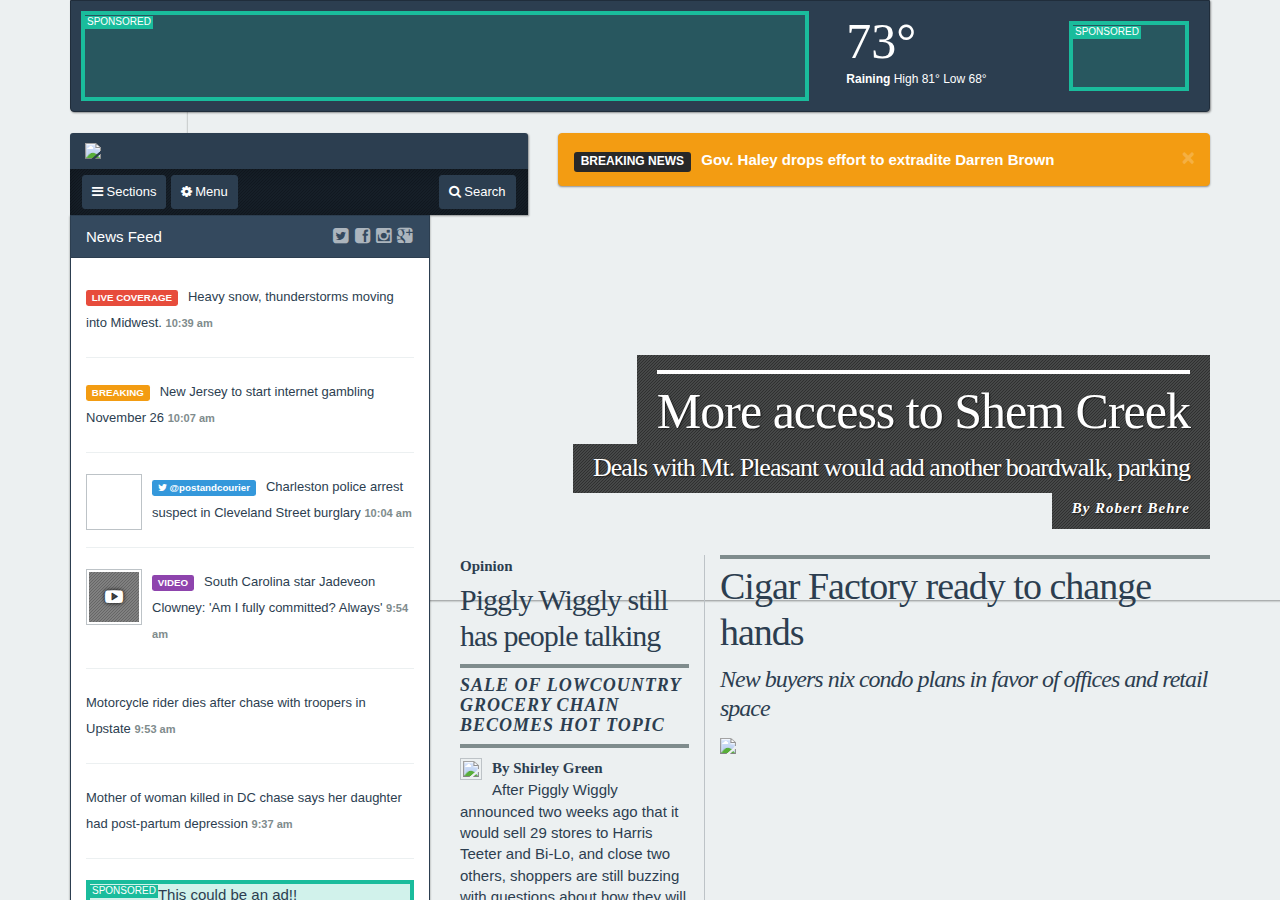
==== commit e90a2e2f: "Responsive fixes" ====
--- a/index.html
+++ b/index.html
@@ -7,6 +7,8 @@
     <meta name="viewport" content="width=device-width">
     <link rel="stylesheet" href="bootstrap.css">
     <link rel="stylesheet" href="styleOverrides.css">
+    <link rel="stylesheet" href="menuStyles.css">
+    <script src="modernizr.custom.js"></script>
     <script src="https://ajax.googleapis.com/ajax/libs/webfont/1.4.7/webfont.js"></script>
     <script>
       WebFont.load({
@@ -17,77 +19,205 @@
     </script>
     <link href="css/font-awesome.css" rel="stylesheet">
     <script type="text/javascript" src="https://ajax.googleapis.com/ajax/libs/jquery/2.0.3/jquery.min.js"></script>
-    <script src="skrollr.min.js"></script>
-    <script src="waypoints.min.js"></script>
+    <script src="waypoints.js"></script>
     <script src="slabtext.min.js"></script>
     <script type="text/javascript" src="https://netdna.bootstrapcdn.com/bootstrap/3.0.0/js/bootstrap.min.js"></script>
     <style></style>
   </head>
   
   <body>
+  
+  <div class="containerMenu">
+			<!-- Push Wrapper -->
+			<div class="mp-pusher" id="mp-pusher">
+
+				<!-- mp-menu -->
+				<nav id="mp-menu" class="mp-menu">
+					<div class="mp-level">
+						<h2 class="icon icon-world">All Categories</h2>
+						<ul>
+							<li class="icon icon-arrow-left">
+								<a class="icon icon-display" href="#">Devices</a>
+								<div class="mp-level">
+									<h2 class="icon icon-display">News</h2>
+									<a class="mp-back" href="#">back</a>
+									<ul>
+										<li class="icon icon-arrow-left">
+											<a class="icon icon-phone" href="#">Mobile Phones</a>
+											<div class="mp-level">
+												<h2>Mobile Phones</h2>
+												<a class="mp-back" href="#">back</a>
+												<ul>
+													<li><a href="#">Super Smart Phone</a></li>
+													<li><a href="#">Thin Magic Mobile</a></li>
+													<li><a href="#">Performance Crusher</a></li>
+													<li><a href="#">Futuristic Experience</a></li>
+												</ul>
+											</div>
+										</li>
+										<li class="icon icon-arrow-left">
+											<a class="icon icon-tv" href="#">Televisions</a>
+											<div class="mp-level">
+												<h2>Sports</h2>
+												<a class="mp-back" href="#">back</a>
+												<ul>
+													<li><a href="#">Flat Superscreen</a></li>
+													<li><a href="#">Gigantic LED</a></li>
+													<li><a href="#">Power Eater</a></li>
+													<li><a href="#">3D Experience</a></li>
+													<li><a href="#">Classic Comfort</a></li>
+												</ul>
+											</div>
+										</li>
+										<li class="icon icon-arrow-left">
+											<a class="icon icon-camera" href="#">Cameras</a>
+											<div class="mp-level">
+												<h2>Business</h2>
+												<a class="mp-back" href="#">back</a>
+												<ul>
+													<li><a href="#">Smart Shot</a></li>
+													<li><a href="#">Power Shooter</a></li>
+													<li><a href="#">Easy Photo Maker</a></li>
+													<li><a href="#">Super Pixel</a></li>
+												</ul>
+											</div>
+										</li>
+									</ul>
+								</div>
+							</li>
+							<li class="icon icon-arrow-left">
+								<a class="icon icon-news" href="#">Magazines</a>
+								<div class="mp-level">
+									<h2 class="icon icon-news">Multimedia</h2>
+									<a class="mp-back" href="#">back</a>
+									<ul>
+										<li><a href="#">National Geographic</a></li>
+										<li><a href="#">Scientific American</a></li>
+										<li><a href="#">The Spectator</a></li>
+										<li><a href="#">The Rambler</a></li>
+										<li><a href="#">Physics World</a></li>
+										<li><a href="#">The New Scientist</a></li>
+									</ul>
+								</div>
+							</li>
+							<li class="icon icon-arrow-left">
+								<a class="icon icon-shop" href="#">Store</a>
+								<div class="mp-level">
+									<h2 class="icon icon-shop">Entertainment</h2>
+									<a class="mp-back" href="#">back</a>
+									<ul>
+										<li class="icon icon-arrow-left">
+											<a class="icon icon-t-shirt" href="#">Clothes</a>
+											<div class="mp-level">
+												<h2 class="icon icon-t-shirt">Clothes</h2>
+												<a class="mp-back" href="#">back</a>
+												<ul>
+													<li class="icon icon-arrow-left">
+														<a class="icon icon-female" href="#">Women's Clothing</a>
+														<div class="mp-level">
+															<h2 class="icon icon-female">Women's Clothing</h2>
+															<a class="mp-back" href="#">back</a>
+															<ul>
+																<li><a href="#">Tops</a></li>
+																<li><a href="#">Dresses</a></li>
+																<li><a href="#">Trousers</a></li>
+																<li><a href="#">Shoes</a></li>
+																<li><a href="#">Sale</a></li>
+															</ul>
+														</div>
+													</li>
+													<li class="icon icon-arrow-left">
+														<a class="icon icon-male" href="#">Men's Clothing</a>
+														<div class="mp-level">
+															<h2 class="icon icon-male">Men's Clothing</h2>
+															<a class="mp-back" href="#">back</a>
+															<ul>
+																<li><a href="#">Shirts</a></li>
+																<li><a href="#">Trousers</a></li>
+																<li><a href="#">Shoes</a></li>
+																<li><a href="#">Sale</a></li>
+															</ul>
+														</div>
+													</li>
+												</ul>
+											</div>
+										</li>
+										<li>
+											<a class="icon icon-diamond" href="#">Features</a>
+										</li>
+										<li>
+											<a class="icon icon-music" href="#">Special Sections</a>
+										</li>
+										<li>
+											<a class="icon icon-food" href="#">Blogs</a>
+										</li>
+										<li>
+											<a class="icon icon-food" href="#">Opinion</a>
+										</li>
+										<li>
+											<a class="icon icon-food" href="#">Archives</a>
+										</li>
+										<li>
+											<a class="icon icon-food" href="#">Index</a>
+										</li>
+									</ul>
+								</div>
+							</li>
+							<li><a class="icon icon-photo" href="#">Collections</a></li>
+							<li><a class="icon icon-wallet" href="#">Credits</a></li>
+						</ul>
+							
+					</div>
+				</nav>
+				<!-- /mp-menu -->
+				
+<div class="scroller"><!-- this is for emulating position fixed of the nav -->
+<div class="scroller-inner">
+
+  
+	 <div class="container">
+	  <nav class="navbar navbar-default smallShadow" role="navigation">
+	  	<div class="row p10">
+			
+			
+				<div class="col-sm-8">
+			
+					<div class="relative">
+		      	<div class="sponsored" style="height:90px; width:728px">
+						</div>
+					</div>
+				
+				</div>
+				
+				<div class="col-sm-4 weather">
+				
+					<h1>73&deg;</h1>
+	        <canvas id="rain" width="100%" height="100%" class="left">
+	        </canvas>
+	        <p><strong>Raining</strong> High 81&deg; Low 68&deg;</p>
+	        <div class="sponsored"></div>
+	  
+				</div>
+				
+	  	</div>
+	  </nav>
+	</div>
 
   <div id="coverImage" style="background-image: url('http://www.postandcourier.com/storyimage/CP/20131006/PC16/131009684/AR/0/AR-131009684.jpg&maxw=1920&q=75')"></div>
 
     <div class="container">
-      <div class="row">
-        <div class="col-md-12">
-          <div class="panel panel-default">
-            <div class="panel-body 1pxShadow">
-
-              <div class="row">
-
-                <div class="col-sm-8">
-                  <div class="relative">
-                    <div class="sponsored adLeader">
-                    </div>
-                  </div>
-                </div>
-
-                <div class="col-sm-4 weather">
-                  <div class="panel panel-primary">
-                    <div class="panel-heading dropdown-toggle" data-toggle="dropdown">
-                      <canvas id="rain" class="pull-left mr10" width="75" height="70" class="left">
-                      </canvas>
-                      <h1>73&deg;</h1>
-                      <h2>Raining</h2>
-                      <span>High 81&deg; | Low 68&deg;</span>
-
-                      <div class="sponsored" style="position:absolute; top:10px; right: 25px; width:120px; height:70px";></div>
-                      </div>
-                    <ul class="dropdown-menu">
-                    <li>
-                      <a href="#">First Link</a>
-                    </li>
-                    <li>
-                      <a href="#">Second Link</a>
-                    </li>
-                    <li>
-                      <a href="#">Third Link</a>
-                    </li>
-                  </ul>
-                  </div>
-                </div>
-
-              </div>
-
-            </div>
-          </div>
-        </div>
-      </div>
+
       <div class="row" id="brand">
         <div class="col-sm-5">
-          <div class="panel-heading" id="logo"
-          data-0="position:relative;"
-          data-top-top="position:fixed;top:0;"
-          data-edge-strategy="set">
+          <div class="panel-heading" id="logo">
             <img src="http://www.postandcourier.com/images/pclogo.png" width="100%" alt="The Post and Courier">
               
               <div class="row" id="logoMenu">
                 <div class="btn-group visible-xs">
-                  <a class="btn dropdown-toggle btn-danger btn-sm feedButton" data-toggle="offcanvas" href="#"><i class="icon-reorder"></i> News Feed</a>
+                  <button type="button" class="btn dropdown-toggle btn-danger btn-sm feedButton" data-toggle="offcanvas"><i class="icon-info-sign"></i> News Feed</button>
                 </div>
                 <div class="btn-group">
-                  <a class="btn dropdown-toggle btn-primary btn-sm" data-toggle="dropdown" href="#"><i class="icon-reorder"></i> Sections</a>
+                  <a class="btn dropdown-toggle btn-primary btn-sm" id="trigger" href="#"><i class="icon-reorder"></i> Sections</a>
                   <ul class="dropdown-menu">
                     <li>
                       <a href="#">First Link</a>
@@ -130,8 +260,7 @@
                
           </div>
 
-          <!--FIX NAV PADDING DIV-->
-          <div class="navPhantom" style="height:133px" data-0="display:none;" data-top-top="display:block;" data-anchor-target="#logo" data-edge-strategy="set">&nbsp;</div>
+
           </div>
 
         <div class="col-sm-7" id="alertZone">
@@ -519,23 +648,40 @@
       </footer>
 
     </div>
+    
+    
+    
+    
+</div><!-- /scroller-inner -->
+</div><!-- /scroller -->
+
+</div><!-- /pusher -->
+</div>
+
+
+
+
+
   </body>
 
+
+<script src="waypoints-sticky.min.js"></script>
+<script src="classie.js"></script>
+<script src="mlpushmenu.js"></script>
 <script>
+
+new mlPushMenu( document.getElementById( 'mp-menu' ), document.getElementById( 'trigger' ) );
 
 $(document).ready(function() {
   $('[data-toggle=offcanvas]').click(function() {
     $('.row-offcanvas').toggleClass('active');
   });
-  
 });
 
 
-window.onload = function () {
-  skrollr.init({
-    forceHeight: false
-  });
-};
+	$('#logo').waypoint('sticky');
+
+
 
 </script>
 
--- a/styleOverrides.css
+++ b/styleOverrides.css
@@ -1,5 +1,6 @@
 body{
 	background-color: rgb(236, 240, 241);
+	overflow-x: hidden;
 }
 
 
@@ -25,6 +26,7 @@
 	display: inline-block;
 	background-color: rgba(0,0,0,0.0);
 	float: right;
+	clear: right;
 	background-image: url([data-uri]);
 }
 
@@ -49,6 +51,10 @@
 	#coverHeadline {
 	position: absolute;
 	bottom: 35px;
+	}
+	
+	#coverHeadline .author {
+	font-size: 11px;
 	}
 }
 
@@ -166,15 +172,17 @@
 	color: white;
 }
 
-.weather span{
+.weather p{
 	color: white;
 	font-size: 12px;
 }
 
 .weather h1 {
-	font-weight: 400;
-	font-size: 30px;
+	font-weight: 100;
+	font-size: 50px;
 	margin: 0px 0px 5px 0px;
+	display: inline-block;
+	line-height: 50px;
 }
 
 .weather h2 {
@@ -183,6 +191,29 @@
 	margin:0;
 }
 
+@media(max-width:768px) {
+	.weather h1, .weather h2{
+
+	}
+	
+	.weather p{
+		font-size: 12px;
+	}
+	
+	.weather h1 {
+		font-size: 14px;
+		margin: 0px 0px 5px 0px;
+		display: inline-block;
+	}
+	
+	.weather h2 {
+		font-weight: 700;
+		font-size: 14px;
+		margin:0;
+		display: inline-block;
+	}
+}
+
 h6 small {
 	font-weight: 600;
 	color: rgba(127, 140, 141,1.0);
@@ -190,6 +221,14 @@
 
 /* LAYOUT ||||||||||||||||||||||||||||||||||||||||||||||||||||||||||||||||||| */
 
+.p5 {
+	padding: 5px;
+}
+
+.p10 {
+	padding: 10px;
+}
+
 .lightBorderLeft {
 	border-left: 1px solid rgb(189, 195, 199);
 }
@@ -209,15 +248,6 @@
 .teasers {
 	margin-top: 30px;
 	padding-top: 20px;
-}
-
-.weather .panel {
-	margin:0;
-}
-
-.weather .panel-heading{
-	padding: 10px 15px 0px 15px;
-	height: 90px;
 }
 
 #coverImage {
@@ -238,25 +268,82 @@
 	height:340px;
 }
 
+.weather {
+	padding-top: 5px;
+}
+
+.weather canvas {
+	margin-top: 0px;
+	margin-bottom: -5px;
+	margin-left: 5px;
+	width: 45px;
+	height: 45px;
+}
+
+.weather .sponsored {
+	position:absolute;
+	top:10px;
+	right: 25px;
+	width:120px;
+	height:70px
+}
+
+@media(min-width:992px) and (max-width:1199px) {
+	#coverImage {
+	height:590px;
+	}
+}
+
+@media(min-width:768px) and (max-width:991px) {
+	#coverImage {
+	height:580px;
+	}
+}
+
 @media(max-width:768px) {
 	#coverRow {
 	position: relative;
-	height:400px;
+	height:360px;
 	}
 	
 	#coverImage {
-	position: absolute;
-	top: 0;
 	height:640px;
 	}
 	
 	#alertZone {
 		position:absolute;
 		margin-top: 10px;
+		z-index: 800;
 	}
 	
 	.feedButton {
 		margin-right: 5px;
+	}
+	
+	#logo img {
+		width: 348px;
+		height: 60px;
+	}
+	
+	.weather canvas {
+	width: 25px;
+	height: 25px;
+	}
+	
+	.weather .sponsored {
+		position:absolute;
+		top:5px;
+		right: 25px;
+		width:80px;
+		height:25px;
+	}
+	
+	.weather .panel-heading {
+		height: auto;
+		padding: 5px 10px 5px 10px;
+	}
+	.weather .panel{
+		margin-top: 5px;
 	}
 }
 
@@ -299,7 +386,7 @@
 }
 
  #mainStoryFeed .videoThumb:before {
-	content: "\f04b";
+	content: "\f16a";
 	width: 100%;
 	height: 100%;
 	position: relative;
@@ -311,12 +398,12 @@
 	background-position: 0% 0%;
 	background-repeat: repeat;
 	margin: 0px 0px;
-	padding: 16px 18px;
+	padding: 16px 16px;
 	font-family: FontAwesome;
 	font-weight: normal;
 	font-style: normal;
 	text-decoration: inherit;
-	font-size: 16px;
+	font-size: 18px;
 	-webkit-font-smoothing: antialiased;
 	box-sizing: border-box;
 	display: inline-block;
@@ -391,19 +478,26 @@
 background-color:#2c3e50;
 padding-bottom:0;
 border-bottom: none;
-
 z-index: 900;
 -webkit-box-shadow: 1px 1px 2px 0 rgba(0,0,0,0.4);
 box-shadow: 1px 1px 2px 0 rgba(0,0,0,0.4);
 }
 
-.1pxShadow {
+.smallShadow {
 -webkit-box-shadow: 1px 1px 2px 0 rgba(0,0,0,0.4);
 box-shadow: 1px 1px 2px 0 rgba(0,0,0,0.4);
 }
 
 #logo img {
 	margin-bottom: 5px;
+}
+
+.stuck {
+	position:fixed;
+	top:0;
+	-webkit-transition: all 0.25s ease-out;
+  -moz-transition: all 0.25s ease-out;
+  transition: all 0.25s ease-out;
 }
 
 .img-polaroid {
@@ -440,10 +534,10 @@
 }
 
 #logoMenu {
-background-color:rgba(0,0,0,0.4);
+background-image: url([data-uri]);
 padding:6px 12px;
--webkit-box-shadow:inset 0 1px 5px 0 rgba(0,0,0,0.6);
-box-shadow:inset 0 1px 5px 0 rgba(0,0,0,0.6);
+-webkit-box-shadow:inset 0 1px 16px 0 rgba(0,0,0,0.2);
+box-shadow:inset 0 1px 16px 0 rgba(0,0,0,0.2);
 }
 
 #newsFeedPanel .socialIcons i {
@@ -573,14 +667,19 @@
 
   .row-offcanvas-left.active {
     left: 100%; /* 6 columns */
-    margin-left: 1px;
+    margin-left: 0px;
+    margin-right: 0px;
   }
 
   .sidebar-offcanvas {
     position: absolute;
     top: 0;
     width: 100%; /* 6 columns */
+    padding-left: 0px;
+    padding-right: 0px;
   }
 }
 
 
+
+
--- a/menuStyles.css
+++ b/menuStyles.css
@@ -0,0 +1,293 @@
+*,
+*:after,
+*::before {
+    -webkit-box-sizing: border-box;
+    -moz-box-sizing: border-box;
+    box-sizing: border-box;
+}
+
+html, body, .containerMenu, .scroller {
+	height: 100%;
+	background-color: rgb(236, 240, 241);
+}
+
+.scroller {
+	overflow-y: scroll;
+}
+
+.scroller,
+.scroller-inner {
+	position: relative;
+}
+
+.containerMenu {
+	position: relative;
+	overflow: hidden;
+	background: #34495e;
+}
+
+.menu-trigger {
+	position: relative;
+	padding-left: 60px;
+	font-size: 0.9em;
+}
+
+.menu-trigger:before {
+	position: absolute;
+	top: 2px;
+	left: 0;
+	width: 40px;
+	height: 6px;
+	background: #fff;
+	box-shadow: 0 6px #34495e, 0 12px #fff, 0 18px #34495e, 0 24px #fff;
+	content: '';
+}
+
+.mp-pusher {
+	position: relative;
+	left: 0;
+	height: 100%;
+}
+
+.mp-menu {
+	position: absolute; /* we can't use fixed here :( */
+	top: 0;
+	left: 0;
+	z-index: 1;
+	width: 300px;
+	height: 100%;
+	-webkit-transform: translate3d(-100%, 0, 0);
+	-moz-transform: translate3d(-100%, 0, 0);
+	transform: translate3d(-100%, 0, 0);
+}
+
+.mp-level {
+	position: absolute;
+	top: 0;
+	left: 0;
+	width: 100%;
+	height: 100%;
+	background: #336ca6;
+	-webkit-transform: translate3d(-100%, 0, 0);
+	-moz-transform: translate3d(-100%, 0, 0);
+	transform: translate3d(-100%, 0, 0);
+}
+
+/* overlays for pusher and for level that gets covered */
+.mp-pusher::after,
+.mp-level::after,
+.mp-level::before {
+	position: absolute;
+	top: 0;
+	right: 0;
+	width: 0;
+	height: 0;
+	content: '';
+	opacity: 0;
+}
+
+.mp-pusher::after,
+.mp-level::after {
+	background: rgba(0,0,0,0.3);
+	-webkit-transition: opacity 0.3s, width 0.1s 0.3s, height 0.1s 0.3s;
+	-moz-transition: opacity 0.3s, width 0.1s 0.3s, height 0.1s 0.3s;
+	transition: opacity 0.3s, width 0.1s 0.3s, height 0.1s 0.3s;
+}
+
+.mp-level::after {
+	z-index: -1;
+}
+
+.mp-pusher.mp-pushed::after,
+.mp-level.mp-level-overlay::after {
+	width: 100%;
+	height: 100%;
+	opacity: 1;
+	-webkit-transition: opacity 0.3s;
+	-moz-transition: opacity 0.3s;
+	transition: opacity 0.3s;
+}
+
+.mp-level.mp-level-overlay {
+	cursor: pointer;
+}
+
+.mp-level.mp-level-overlay.mp-level::before {
+	width: 100%;
+	height: 100%;
+	background: transparent;
+	opacity: 1;
+}
+
+.mp-pusher,
+.mp-level {
+	-webkit-transition: all 0.5s;
+	-moz-transition: all 0.5s;
+	transition: all 0.5s;
+}
+
+/* overlap */
+.mp-overlap .mp-level.mp-level-open {
+	box-shadow: 1px 0 2px rgba(0,0,0,0.2);
+	-webkit-transform: translate3d(-40px, 0, 0);
+	-moz-transform: translate3d(-40px, 0, 0);
+	transform: translate3d(-40px, 0, 0);
+}
+
+/* First level */
+.mp-menu > .mp-level,
+.mp-menu > .mp-level.mp-level-open,
+.mp-menu.mp-overlap > .mp-level,
+.mp-menu.mp-overlap > .mp-level.mp-level-open {
+	box-shadow: none;
+	-webkit-transform: translate3d(0, 0, 0);
+	-moz-transform: translate3d(0, 0, 0);
+	transform: translate3d(0, 0, 0);
+}
+
+/* cover */
+.mp-cover .mp-level.mp-level-open {
+	-webkit-transform: translate3d(0, 0, 0);
+	-moz-transform: translate3d(0, 0, 0);
+	transform: translate3d(0, 0, 0);
+}
+
+.mp-cover .mp-level.mp-level-open > ul > li > .mp-level:not(.mp-level-open) {
+	-webkit-transform: translate3d(-100%, 0, 0);
+	-moz-transform: translate3d(-100%, 0, 0);
+	transform: translate3d(-100%, 0, 0);
+}
+
+/* content style */
+.mp-menu ul {
+	margin: 0;
+	padding: 0;
+	list-style: none;
+}
+
+.mp-menu h2 {
+	margin: 0;
+	padding: 1em;
+	color: rgba(0,0,0,0.4);
+	text-shadow: 0 0 1px rgba(0,0,0,0.1);
+	font-weight: 300;
+	font-size: 2em;
+}
+
+.mp-menu.mp-overlap h2::before {
+	position: absolute;
+	top: 0;
+	right: 0;
+	margin-right: 8px;
+	font-size: 75%;
+	line-height: 1.8;
+	opacity: 0;
+	-webkit-transition: opacity 0.3s, -webkit-transform 0.1s 0.3s;
+	-moz-transition: opacity 0.3s, -moz-transform 0.1s 0.3s;
+	transition: opacity 0.3s, transform 0.1s 0.3s;
+	-webkit-transform: translateX(-100%);
+	-moz-transform: translateX(-100%);
+	transform: translateX(-100%);
+}
+
+.mp-menu.mp-cover h2 {
+	text-transform: uppercase;
+	font-weight: 700;
+	letter-spacing: 1px;
+	font-size: 1em;
+}
+
+.mp-overlap .mp-level.mp-level-overlay > h2::before {
+	opacity: 1;
+	-webkit-transition: -webkit-transform 0.3s, opacity 0.3s;
+	-moz-transition: -moz-transform 0.3s, opacity 0.3s;
+	transition: transform 0.3s, opacity 0.3s;
+	-webkit-transform: translateX(0);
+	-moz-transform: translateX(0);
+	transform: translateX(0);
+}
+
+.mp-menu ul li > a {
+	display: block;
+	padding: 0.7em 1em 0.7em 1.8em;
+	outline: none;
+	box-shadow: inset 0 -1px rgba(0,0,0,0.2);
+	text-shadow: 0 0 1px rgba(255,255,255,0.1);
+	font-size: 1.4em;
+	-webkit-transition: background 0.3s, box-shadow 0.3s;
+	-moz-transition: background 0.3s, box-shadow 0.3s;
+	transition: background 0.3s, box-shadow 0.3s;
+}
+
+.mp-menu ul li::before {
+	position: absolute;
+	left: 10px;
+	z-index: -1;
+	color: rgba(0,0,0,0.2);
+	line-height: 3.5;
+}
+
+.mp-level > ul > li:first-child > a {
+	box-shadow: inset 0 -1px rgba(0,0,0,0.2), inset 0 1px rgba(0,0,0,0.2);
+}
+
+.mp-menu ul li a:hover,
+.mp-level > ul > li:first-child > a:hover {
+	background: rgba(0,0,0,0.2);
+	box-shadow: inset 0 -1px rgba(0,0,0,0);
+}
+
+.mp-menu .mp-level.mp-level-overlay > ul > li > a,
+.mp-level.mp-level-overlay > ul > li:first-child > a {
+	box-shadow: inset 0 -1px rgba(0,0,0,0);
+}
+
+.mp-back {
+	background: rgba(0,0,0,0.1);
+	outline: none;
+	color: #fff;
+	text-transform: uppercase;
+	letter-spacing: 1px;
+	font-weight: 700;
+	display: block;
+	font-size: 0.8em;
+	padding: 1em;
+	position: relative;
+	box-shadow: inset 0 1px rgba(0,0,0,0.1);
+	-webkit-transition: background 0.3s;
+	-moz-transition: background 0.3s;
+	transition: background 0.3s;
+}
+
+.mp-back::after {
+	font-family: 'linecons';
+	position: absolute;
+	content: "\e037";
+	right: 10px;
+	font-size: 1.3em;
+	color: rgba(0,0,0,0.3);
+}
+
+.mp-menu .mp-level.mp-level-overlay > .mp-back,
+.mp-menu .mp-level.mp-level-overlay > .mp-back::after {
+	background: transparent;
+	box-shadow: none;
+	color: transparent;
+}
+
+/* Fallback example for browsers that don't support 3D transforms (and no JS fallback) */
+/* We'll show the first level only */
+.no-csstransforms3d .mp-pusher,
+.no-js .mp-pusher {
+	padding-left: 300px;
+}
+
+.no-csstransforms3d .mp-menu .mp-level,
+.no-js .mp-menu .mp-level {
+	display: none;
+}
+
+.no-csstransforms3d .mp-menu > .mp-level,
+.no-js .mp-menu > .mp-level {
+	display: block;
+}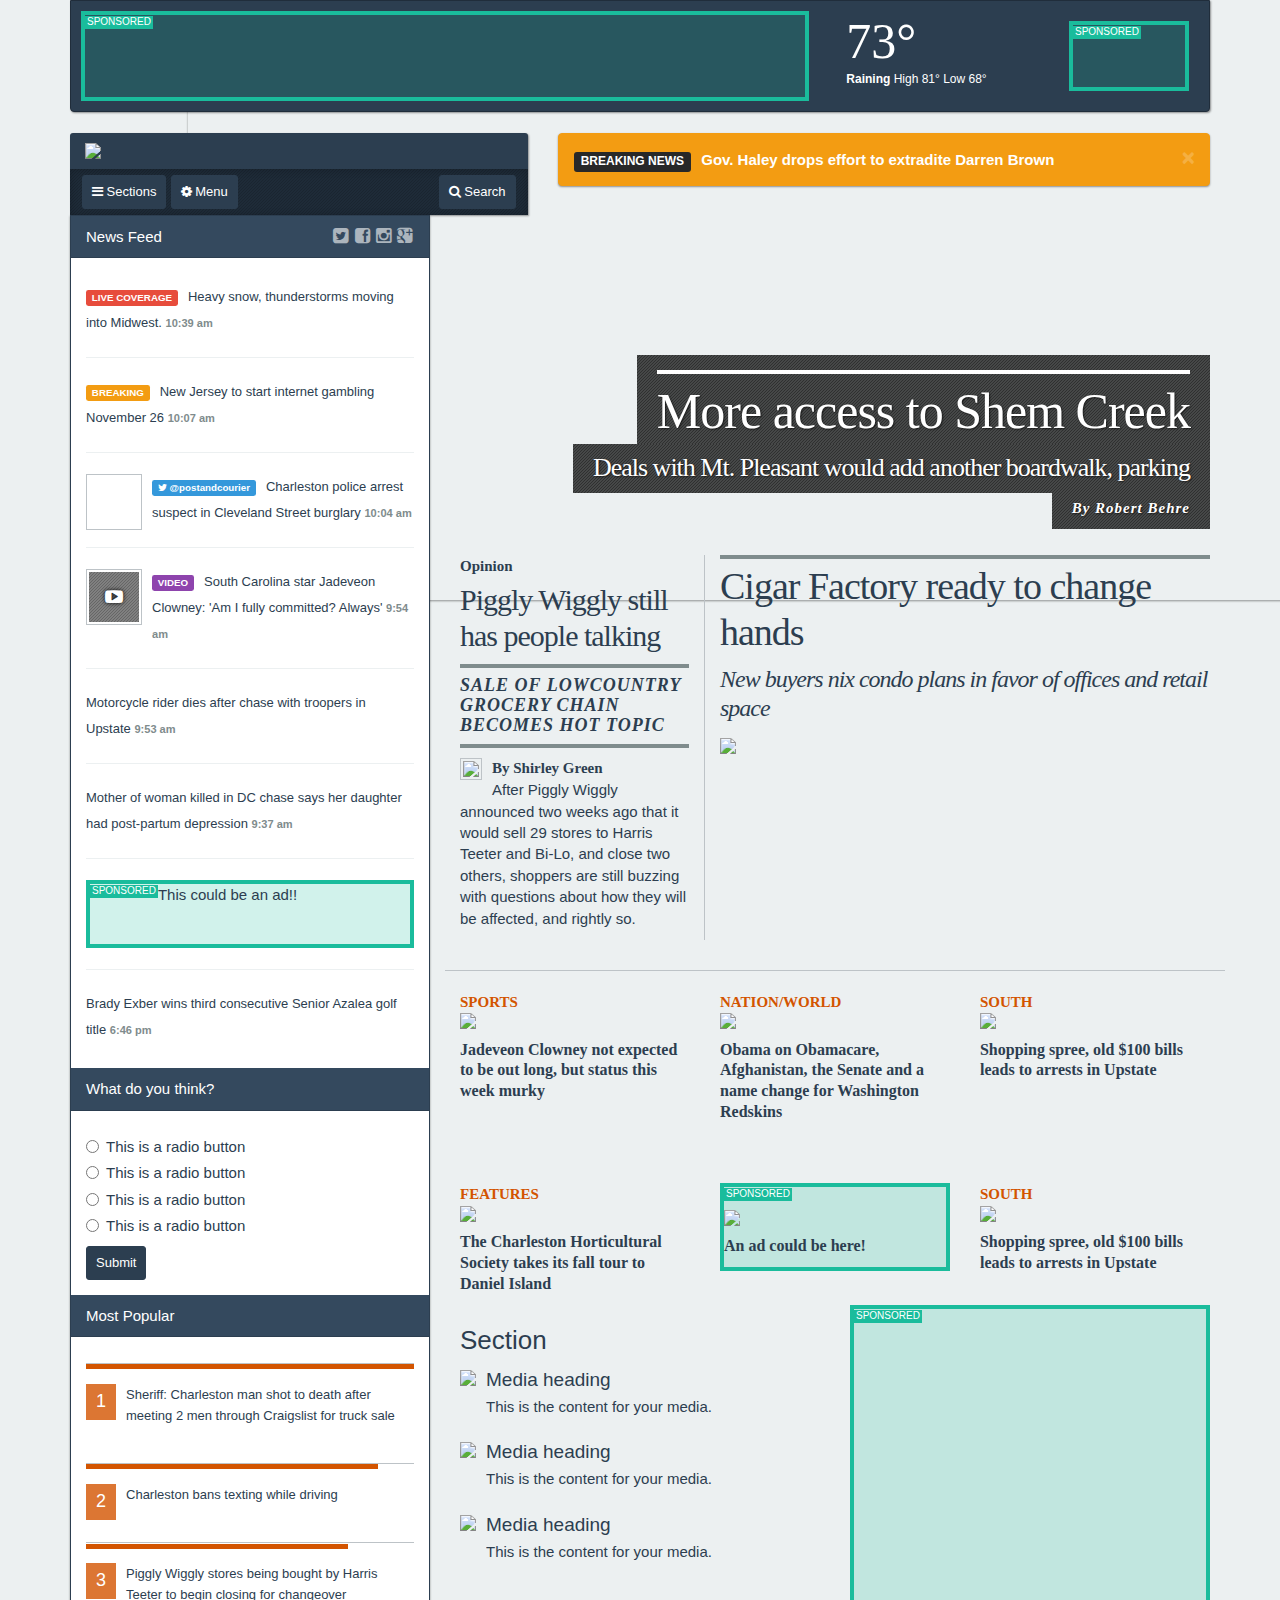
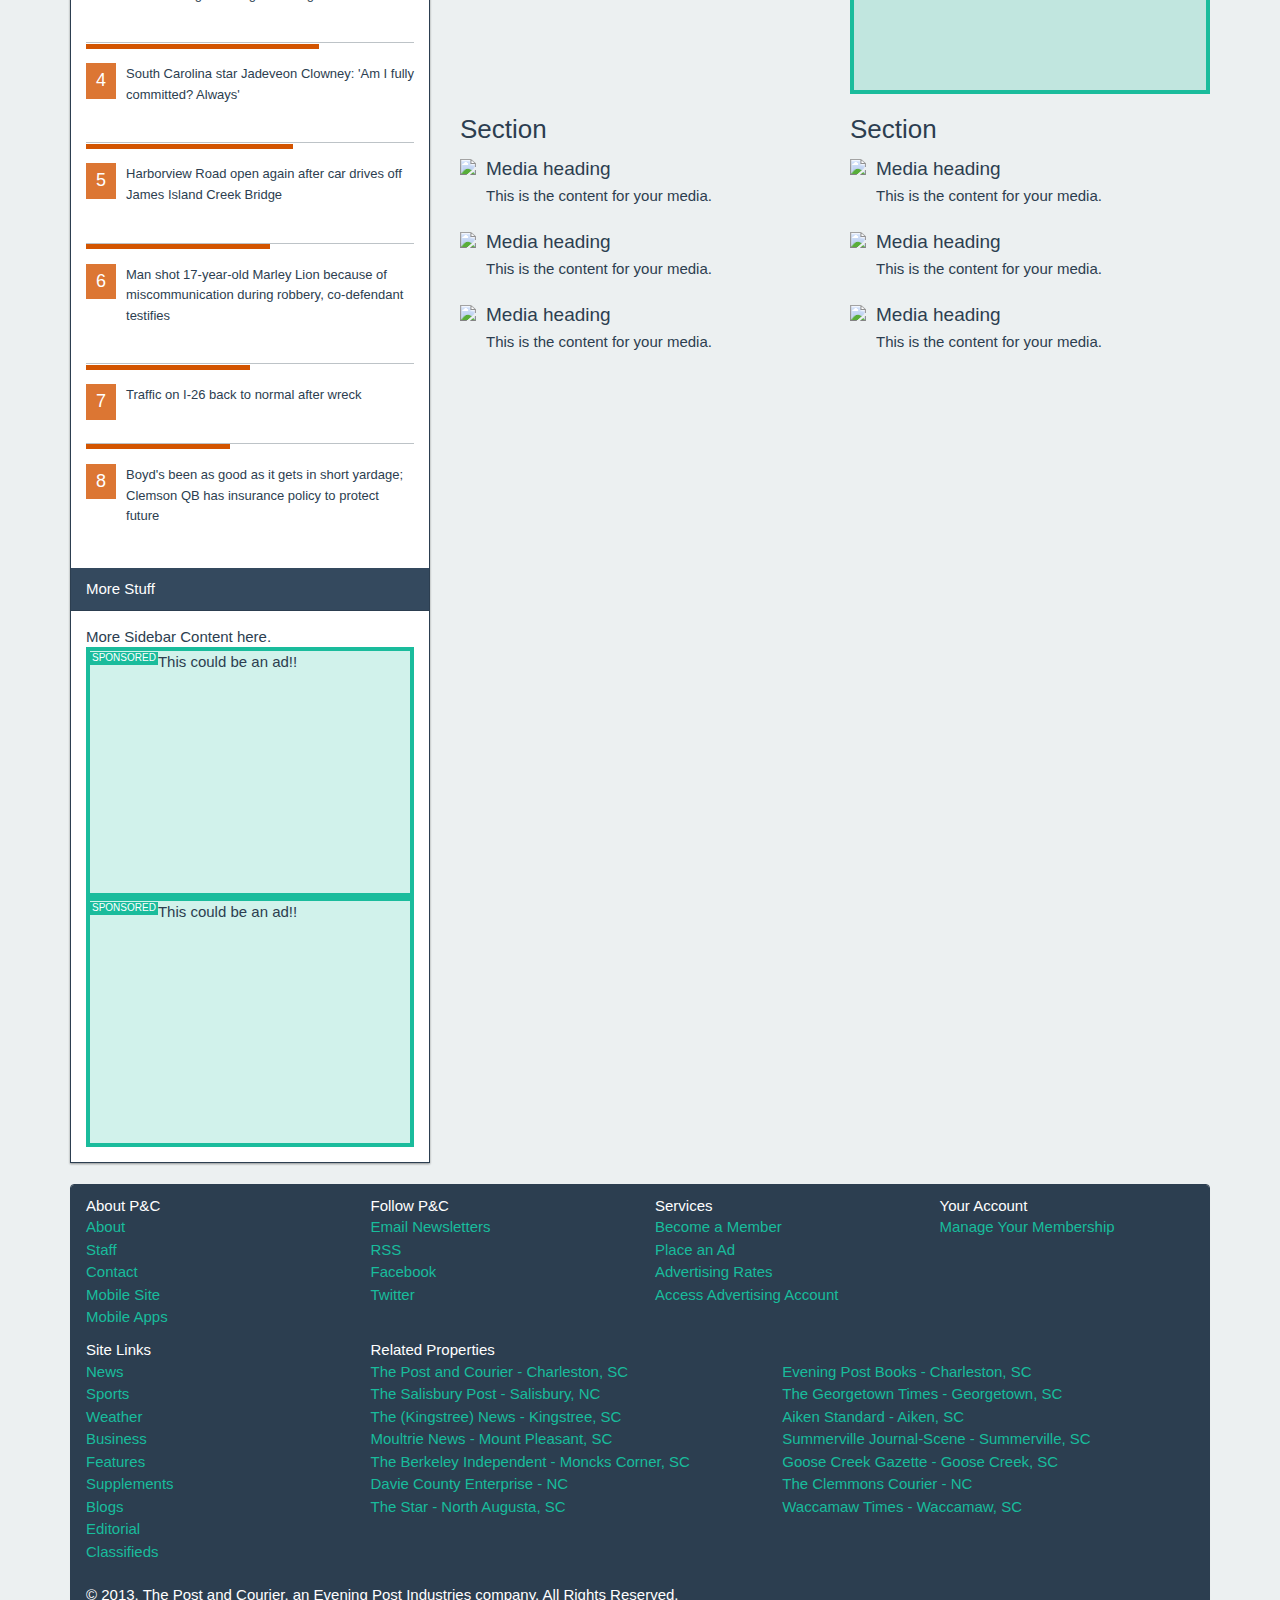
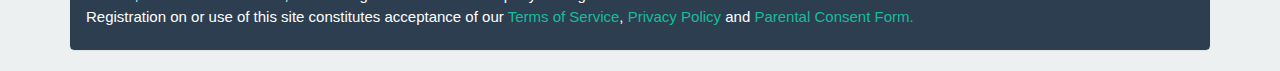
==== commit e3192707: "Worked on the menu a little" ====
--- a/index.html
+++ b/index.html
@@ -33,138 +33,86 @@
 
 				<!-- mp-menu -->
 				<nav id="mp-menu" class="mp-menu">
-					<div class="mp-level">
-						<h2 class="icon icon-world">All Categories</h2>
+					<div class="mp-level"><!--Start 1st level-->
+						<h2>All Sections</h2>
 						<ul>
-							<li class="icon icon-arrow-left">
-								<a class="icon icon-display" href="#">Devices</a>
-								<div class="mp-level">
-									<h2 class="icon icon-display">News</h2>
+							<li class="icon-arrow-left"><!--1st level item-->
+								<a href="#">News<i class="icon-font pull-right"></i></a>
+								<div class="mp-level"><!--Start 2nd level-->
+									<h2>News</h2><!--2nd level header-->
 									<a class="mp-back" href="#">back</a>
-									<ul>
-										<li class="icon icon-arrow-left">
-											<a class="icon icon-phone" href="#">Mobile Phones</a>
-											<div class="mp-level">
+									<ul><!--start 2nd level items-->
+										<li><a href="#">Education</a></li>
+										<li><a href="#">Local/State News</a></li>
+										<li><a href="#">The South</a></li>
+										<li><a href="#">Politics</a></li>
+										<li><a href="#">Nation/World</a></li>
+										<li><a href="#">Columnists</a></li>
+										<li><a href="#">Obituaries</a></li>
+										<li class="icon-arrow-left">
+											<a href="#">Special Sections</a>
+											<div class="mp-level"><!--start 3rd level-->
+												<h2>Special Sections</h2>
+												<a class="mp-back" href="#">back</a>
+												<ul><!--start 3rd level items-->
+													<li><a href="#">Special Reports</a></li>
+													<li><a href="#">Hurricane Guide</a></li>
+													<li><a href="#">Traffic Camers</a></li>
+												</ul>
+											</div><!--end 3rd level-->
+										</li>
+									</ul><!--end 2nd level items-->
+								</div><!--end 2nd level-->
+							</li><!--end 1st level item-->
+							
+							<li class="icon-arrow-left"><!--1st level item-->
+								<a href="#">Sports<i class="icon-trophy pull-right"></i></a>
+								<div class="mp-level"><!--Start 2nd level-->
+									<h2>Sports</h2><!--2nd level header-->
+									<a class="mp-back" href="#">back</a>
+									<ul><!--start 2nd level items-->
+										<li class="icon-arrow-left">
+											<a href="#">Mobile Phones</a>
+											<div class="mp-level"><!--start 3rd level-->
 												<h2>Mobile Phones</h2>
 												<a class="mp-back" href="#">back</a>
-												<ul>
+												<ul><!--start 3rd level items-->
 													<li><a href="#">Super Smart Phone</a></li>
 													<li><a href="#">Thin Magic Mobile</a></li>
 													<li><a href="#">Performance Crusher</a></li>
 													<li><a href="#">Futuristic Experience</a></li>
 												</ul>
-											</div>
+											</div><!--end 3rd level-->
 										</li>
-										<li class="icon icon-arrow-left">
-											<a class="icon icon-tv" href="#">Televisions</a>
-											<div class="mp-level">
-												<h2>Sports</h2>
+									</ul><!--end 2nd level items-->
+								</div><!--end 2nd level-->
+							</li><!--end 1st level item-->
+							
+							<li class="icon-arrow-left"><!--1st level item-->
+								<a href="#">Business <i class="icon-building pull-right"></i></a>
+								<div class="mp-level"><!--Start 2nd level-->
+									<h2>Business</h2><!--2nd level header-->
+									<a class="mp-back" href="#">back</a>
+									<ul><!--start 2nd level items-->
+										<li class="icon-arrow-left">
+											<a href="#">Mobile Phones</a>
+											<div class="mp-level"><!--start 3rd level-->
+												<h2>Mobile Phones</h2>
 												<a class="mp-back" href="#">back</a>
-												<ul>
-													<li><a href="#">Flat Superscreen</a></li>
-													<li><a href="#">Gigantic LED</a></li>
-													<li><a href="#">Power Eater</a></li>
-													<li><a href="#">3D Experience</a></li>
-													<li><a href="#">Classic Comfort</a></li>
+												<ul><!--start 3rd level items-->
+													<li><a href="#">Super Smart Phone</a></li>
+													<li><a href="#">Thin Magic Mobile</a></li>
+													<li><a href="#">Performance Crusher</a></li>
+													<li><a href="#">Futuristic Experience</a></li>
 												</ul>
-											</div>
+											</div><!--end 3rd level-->
 										</li>
-										<li class="icon icon-arrow-left">
-											<a class="icon icon-camera" href="#">Cameras</a>
-											<div class="mp-level">
-												<h2>Business</h2>
-												<a class="mp-back" href="#">back</a>
-												<ul>
-													<li><a href="#">Smart Shot</a></li>
-													<li><a href="#">Power Shooter</a></li>
-													<li><a href="#">Easy Photo Maker</a></li>
-													<li><a href="#">Super Pixel</a></li>
-												</ul>
-											</div>
-										</li>
-									</ul>
-								</div>
-							</li>
-							<li class="icon icon-arrow-left">
-								<a class="icon icon-news" href="#">Magazines</a>
-								<div class="mp-level">
-									<h2 class="icon icon-news">Multimedia</h2>
-									<a class="mp-back" href="#">back</a>
-									<ul>
-										<li><a href="#">National Geographic</a></li>
-										<li><a href="#">Scientific American</a></li>
-										<li><a href="#">The Spectator</a></li>
-										<li><a href="#">The Rambler</a></li>
-										<li><a href="#">Physics World</a></li>
-										<li><a href="#">The New Scientist</a></li>
-									</ul>
-								</div>
-							</li>
-							<li class="icon icon-arrow-left">
-								<a class="icon icon-shop" href="#">Store</a>
-								<div class="mp-level">
-									<h2 class="icon icon-shop">Entertainment</h2>
-									<a class="mp-back" href="#">back</a>
-									<ul>
-										<li class="icon icon-arrow-left">
-											<a class="icon icon-t-shirt" href="#">Clothes</a>
-											<div class="mp-level">
-												<h2 class="icon icon-t-shirt">Clothes</h2>
-												<a class="mp-back" href="#">back</a>
-												<ul>
-													<li class="icon icon-arrow-left">
-														<a class="icon icon-female" href="#">Women's Clothing</a>
-														<div class="mp-level">
-															<h2 class="icon icon-female">Women's Clothing</h2>
-															<a class="mp-back" href="#">back</a>
-															<ul>
-																<li><a href="#">Tops</a></li>
-																<li><a href="#">Dresses</a></li>
-																<li><a href="#">Trousers</a></li>
-																<li><a href="#">Shoes</a></li>
-																<li><a href="#">Sale</a></li>
-															</ul>
-														</div>
-													</li>
-													<li class="icon icon-arrow-left">
-														<a class="icon icon-male" href="#">Men's Clothing</a>
-														<div class="mp-level">
-															<h2 class="icon icon-male">Men's Clothing</h2>
-															<a class="mp-back" href="#">back</a>
-															<ul>
-																<li><a href="#">Shirts</a></li>
-																<li><a href="#">Trousers</a></li>
-																<li><a href="#">Shoes</a></li>
-																<li><a href="#">Sale</a></li>
-															</ul>
-														</div>
-													</li>
-												</ul>
-											</div>
-										</li>
-										<li>
-											<a class="icon icon-diamond" href="#">Features</a>
-										</li>
-										<li>
-											<a class="icon icon-music" href="#">Special Sections</a>
-										</li>
-										<li>
-											<a class="icon icon-food" href="#">Blogs</a>
-										</li>
-										<li>
-											<a class="icon icon-food" href="#">Opinion</a>
-										</li>
-										<li>
-											<a class="icon icon-food" href="#">Archives</a>
-										</li>
-										<li>
-											<a class="icon icon-food" href="#">Index</a>
-										</li>
-									</ul>
-								</div>
-							</li>
-							<li><a class="icon icon-photo" href="#">Collections</a></li>
-							<li><a class="icon icon-wallet" href="#">Credits</a></li>
+									</ul><!--end 2nd level items-->
+								</div><!--end 2nd level-->
+							</li><!--end 1st level item-->
+							
+							<li><a class="icon-photo" href="#">Opinion <i class="icon-comments-alt pull-right"></i></a></li>
+							<li><a class="icon-wallet" href="#">Entertainment <i class="icon-music pull-right"></i></a></li>
 						</ul>
 							
 					</div>
@@ -174,16 +122,18 @@
 <div class="scroller"><!-- this is for emulating position fixed of the nav -->
 <div class="scroller-inner">
 
+	<div id="coverImage" style="background-image: url('http://www.postandcourier.com/storyimage/CP/20131006/PC16/131009684/AR/0/AR-131009684.jpg&maxw=1920&q=75')">
+	</div>
   
-	 <div class="container">
-	  <nav class="navbar navbar-default smallShadow" role="navigation">
+    <div class="container">
+    
+	  <div class="navbar navbar-default smallShadow">
 	  	<div class="row p10">
-			
 			
 				<div class="col-sm-8">
 			
 					<div class="relative">
-		      	<div class="sponsored" style="height:90px; width:728px">
+		      		<div class="sponsored" style="height:90px; width:728px">
 						</div>
 					</div>
 				
@@ -192,20 +142,15 @@
 				<div class="col-sm-4 weather">
 				
 					<h1>73&deg;</h1>
-	        <canvas id="rain" width="100%" height="100%" class="left">
-	        </canvas>
-	        <p><strong>Raining</strong> High 81&deg; Low 68&deg;</p>
-	        <div class="sponsored"></div>
+					<canvas id="rain" width="100%" height="100%" class="left">
+					</canvas>
+					<p><strong>Raining</strong> High 81&deg; Low 68&deg;</p>
+					<div class="sponsored"></div>
 	  
 				</div>
 				
 	  	</div>
-	  </nav>
-	</div>
-
-  <div id="coverImage" style="background-image: url('http://www.postandcourier.com/storyimage/CP/20131006/PC16/131009684/AR/0/AR-131009684.jpg&maxw=1920&q=75')"></div>
-
-    <div class="container">
+	  </div>
 
       <div class="row" id="brand">
         <div class="col-sm-5">
--- a/styleOverrides.css
+++ b/styleOverrides.css
@@ -261,6 +261,7 @@
 	background-repeat: no-repeat;
 	-webkit-box-shadow: 0px 1px 2px 0 rgba(0,0,0,0.4);
 	box-shadow: 0px 1px 2px 0 rgba(0,0,0,0.4);
+	z-index: 0;
 }
 
 #coverRow {
@@ -534,10 +535,10 @@
 }
 
 #logoMenu {
-background-image: url([data-uri]);
+background-image: url([data-uri]);
 padding:6px 12px;
--webkit-box-shadow:inset 0 1px 16px 0 rgba(0,0,0,0.2);
-box-shadow:inset 0 1px 16px 0 rgba(0,0,0,0.2);
+-webkit-box-shadow:inset 0 1px 8px 0 rgba(0,0,0,0.2);
+box-shadow:inset 0 1px 8px 0 rgba(0,0,0,0.2);
 }
 
 #newsFeedPanel .socialIcons i {
@@ -680,6 +681,10 @@
   }
 }
 
-
-
-
+.container {
+	z-index: 1;
+}
+
+
+
+
--- a/menuStyles.css
+++ b/menuStyles.css
@@ -5,8 +5,7 @@
     -moz-box-sizing: border-box;
     box-sizing: border-box;
 }
-
-html, body, .containerMenu, .scroller {
+.containerMenu, .scroller {
 	height: 100%;
 	background-color: rgb(236, 240, 241);
 }
@@ -23,12 +22,12 @@
 .containerMenu {
 	position: relative;
 	overflow: hidden;
-	background: #34495e;
+	background: rgba(44, 62, 80,1.0);
 }
 
 .menu-trigger {
 	position: relative;
-	padding-left: 60px;
+	padding-left: 40px;
 	font-size: 0.9em;
 }
 
@@ -36,7 +35,7 @@
 	position: absolute;
 	top: 2px;
 	left: 0;
-	width: 40px;
+	width: 60px;
 	height: 6px;
 	background: #fff;
 	box-shadow: 0 6px #34495e, 0 12px #fff, 0 18px #34495e, 0 24px #fff;
@@ -61,13 +60,30 @@
 	transform: translate3d(-100%, 0, 0);
 }
 
+.mp-menu h1, .mp-menu h2, .mp-menu h3, .mp-menu a, .mp-menu a:visited{
+	color: white;
+	font-family: "Open Sans", sans-serif;
+}
+
+.mp-menu i[class^="icon-"] {
+	color: rgba(255,255,255,0.5);
+	font-size: 14px;
+	line-height: 24px;
+	text-align: right;
+	margin-right:-5px;
+}
+
+.mp-menu .icon-arrow-left:before {
+	color: rgba(255,255,255,0.6);
+}
+
 .mp-level {
 	position: absolute;
 	top: 0;
 	left: 0;
 	width: 100%;
 	height: 100%;
-	background: #336ca6;
+	background: rgba(44, 62, 80,1.0);
 	-webkit-transform: translate3d(-100%, 0, 0);
 	-moz-transform: translate3d(-100%, 0, 0);
 	transform: translate3d(-100%, 0, 0);
@@ -168,7 +184,6 @@
 .mp-menu h2 {
 	margin: 0;
 	padding: 1em;
-	color: rgba(0,0,0,0.4);
 	text-shadow: 0 0 1px rgba(0,0,0,0.1);
 	font-weight: 300;
 	font-size: 2em;
@@ -234,7 +249,8 @@
 .mp-menu ul li a:hover,
 .mp-level > ul > li:first-child > a:hover {
 	background: rgba(0,0,0,0.2);
-	box-shadow: inset 0 -1px rgba(0,0,0,0);
+	box-shadow:inset 0 1px 4px 0 rgba(0,0,0,0.1);
+	text-decoration: none;
 }
 
 .mp-menu .mp-level.mp-level-overlay > ul > li > a,
@@ -244,6 +260,8 @@
 
 .mp-back {
 	background: rgba(0,0,0,0.1);
+	-webkit-box-shadow:inset 0 1px 8px 0 rgba(0,0,0,0.1);
+	box-shadow:inset 0 1px 4px 0 rgba(0,0,0,0.1);
 	outline: none;
 	color: #fff;
 	text-transform: uppercase;
@@ -253,19 +271,18 @@
 	font-size: 0.8em;
 	padding: 1em;
 	position: relative;
-	box-shadow: inset 0 1px rgba(0,0,0,0.1);
 	-webkit-transition: background 0.3s;
 	-moz-transition: background 0.3s;
 	transition: background 0.3s;
 }
 
-.mp-back::after {
-	font-family: 'linecons';
-	position: absolute;
-	content: "\e037";
+.mp-back:after {
+	font-family: 'FontAwesome';
+	position: absolute;
+	content: "\f054";
 	right: 10px;
 	font-size: 1.3em;
-	color: rgba(0,0,0,0.3);
+	color: rgba(255,255,255,0.4);
 }
 
 .mp-menu .mp-level.mp-level-overlay > .mp-back,
